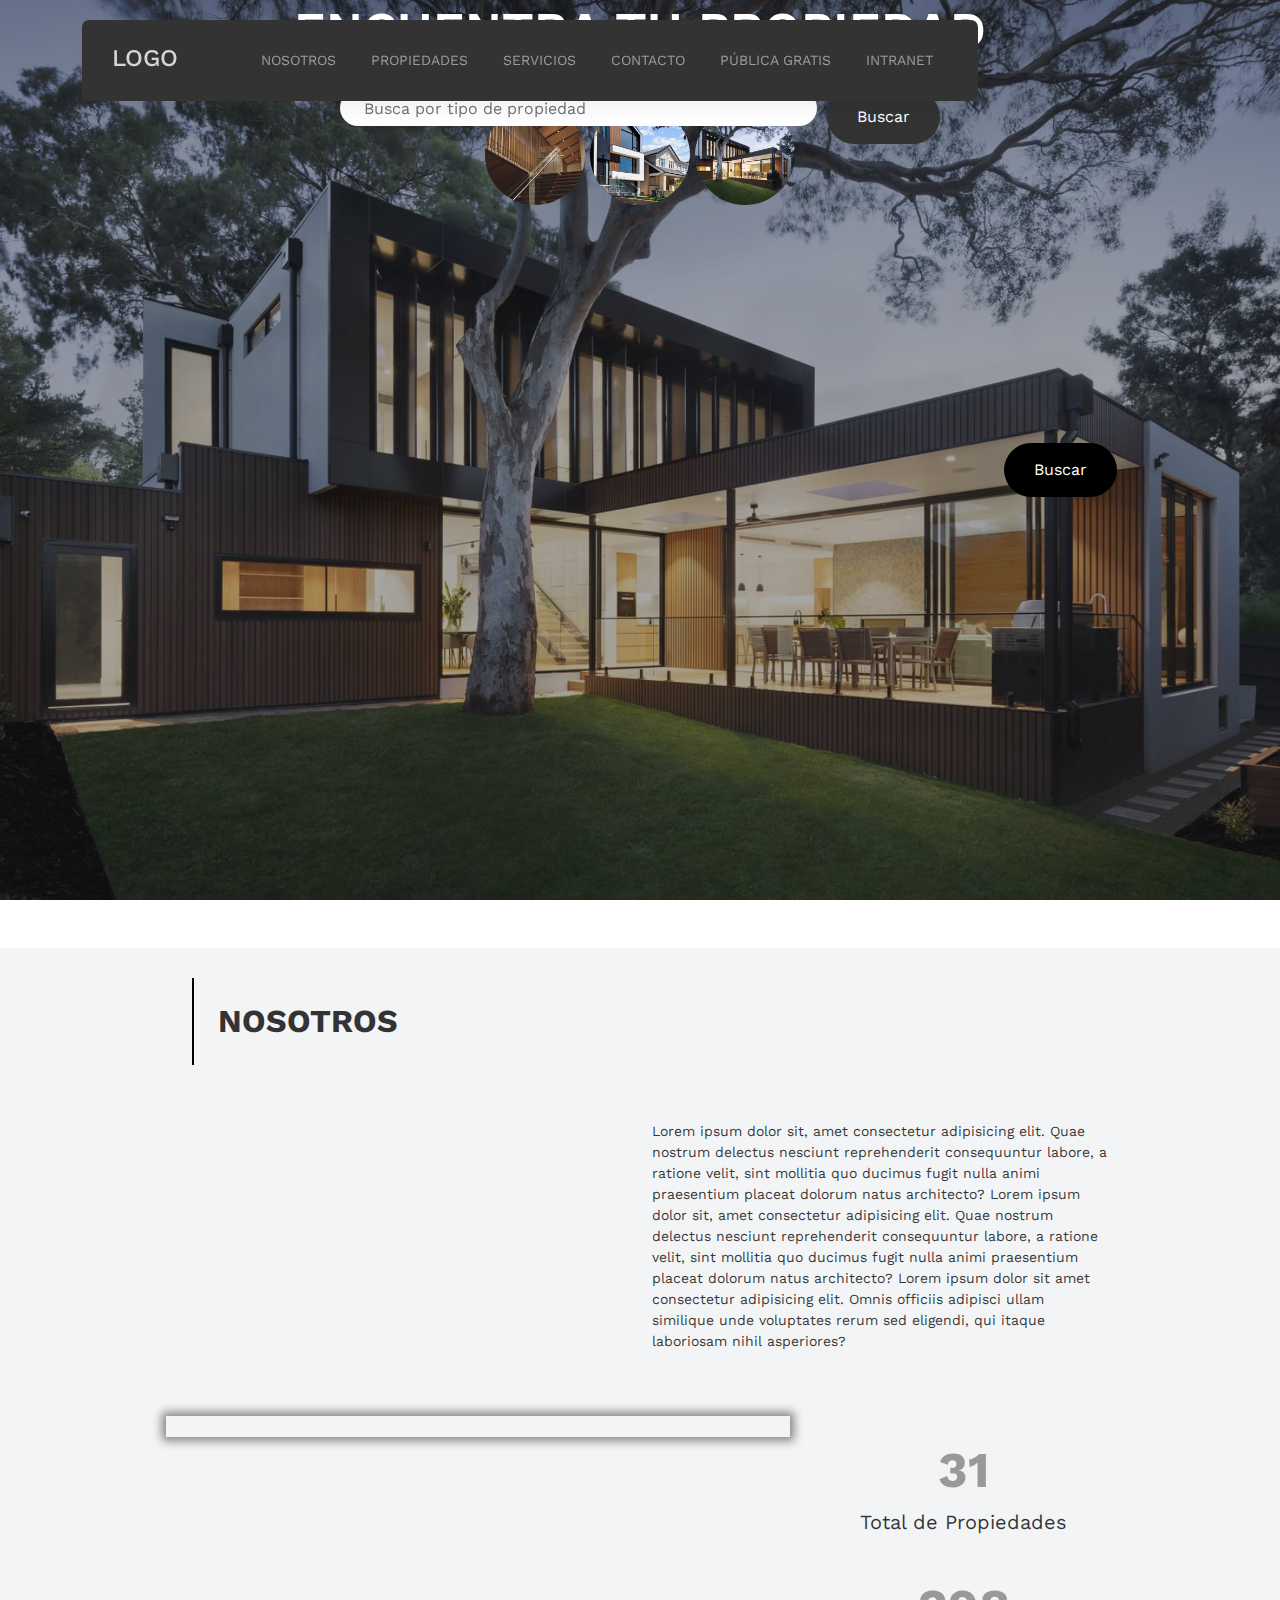
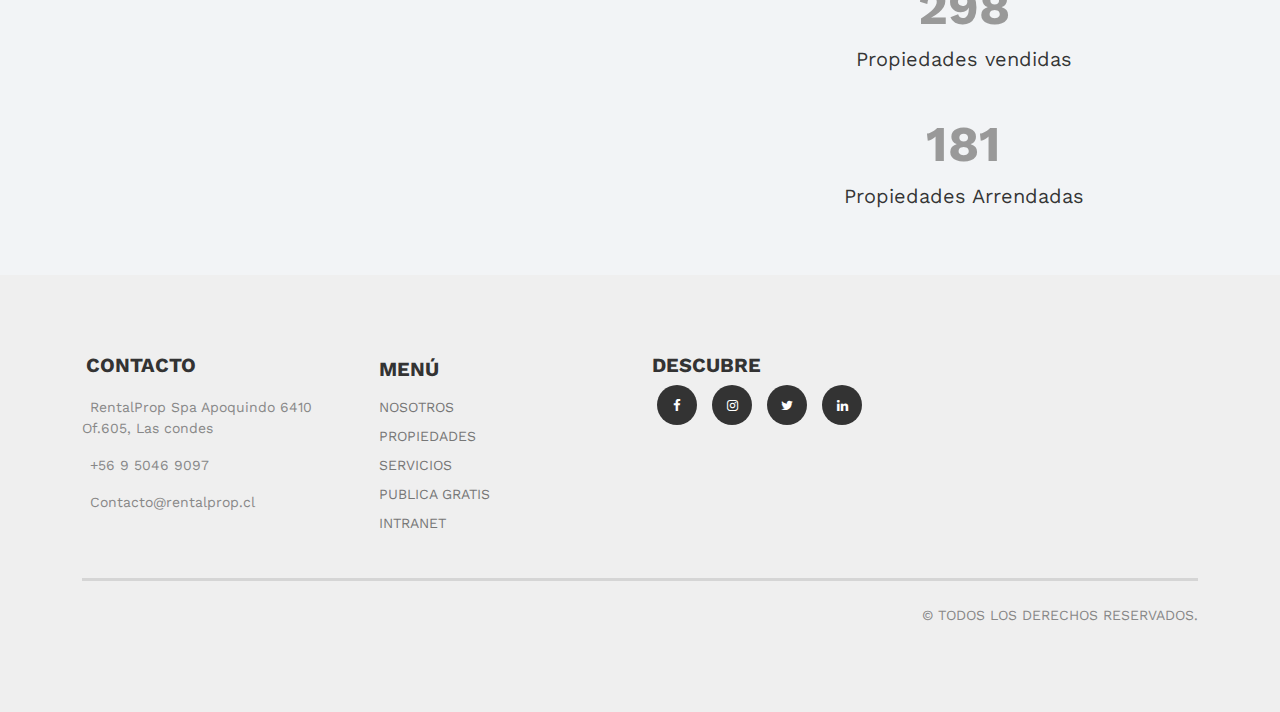
==== index.html @ 3ddd57b5 "Merge pull request #1 from sawiwi/propDetalle" ====
<!doctype html>
<html lang="en">
<head>
	<meta charset="utf-8">
	<meta name="viewport" content="width=device-width, initial-scale=1">

	<meta name="description" content="" />
	<meta name="keywords" content="bootstrap, bootstrap5" />
	
	<link rel="preconnect" href="https://fonts.googleapis.com">
	<link rel="preconnect" href="https://fonts.gstatic.com" crossorigin>
	<link href="https://fonts.googleapis.com/css2?family=Work+Sans:wght@400;500;600;700&display=swap" rel="stylesheet">


	<link rel="stylesheet" href="fonts/icomoon/style.css">
	<link rel="stylesheet" href="fonts/flaticon/font/flaticon.css">

	<link rel="stylesheet" href="css/tiny-slider.css">
	<link rel="stylesheet" href="css/aos.css">
	<link rel="stylesheet" href="css/style.css">


	<link rel="stylesheet" href="https://use.fontawesome.com/releases/v5.8.1/css/all.css" integrity="sha384-50oBUHEmvpQ+1lW4y57PTFmhCaXp0ML5d60M1M7uH2+nqUivzIebhndOJK28anvf" crossorigin="anonymous">
	
	<script src="https://kit.fontawesome.com/e280fd1d3f.js" crossorigin="anonymous"></script>

    <link href="https://cdn.jsdelivr.net/npm/@splidejs/splide@4.1.4/dist/css/splide.min.css" rel="stylesheet">

	<title>avanzada 1</title>
</head>
<body>
 
	<div class="site-mobile-menu site-navbar-target">
		<div class="site-mobile-menu-header">
			<div class="site-mobile-menu-close">
				<span class="icofont-close js-menu-toggle"></span>
			</div>
		</div>
		<div class="site-mobile-menu-body"></div>
	</div>


<!-----------------------------------Navegador---------------------------------------->

	<nav class="site-nav ">
		<div class="container ">
			<div class="menu-bg-wrap">
				<div class="site-navigation">
					<a href="index.html" class="logo m-0 float-start">LOGO</a>

					<ul class="js-clone-nav d-none d-lg-inline-block text-start site-menu float-end">
						<li class=""><a href="#id_nosotros">NOSOTROS</a></li>
						<li class="">
							<a href="properties.html">PROPIEDADES</a>
						</li>
						<li><a href="services.html">SERVICIOS</a></li>
						<li><a href="contact.html">CONTACTO</a></li>
						<li><a href="">PÚBLICA GRATIS</a></li>
						<li><a href="intranet.html">INTRANET</a></li>

					</ul>

					<a href="#" class="burger light me-auto float-end mt-1 site-menu-toggle js-menu-toggle d-inline-block d-lg-none" data-toggle="collapse" data-target="#main-navbar">
						<span></span>
					</a>

				</div>
			</div>
		</div>
	</nav>


	
<!-------------------------------slider con buscardor y 3imagenes------------------>
	<div class="hero">


		<div class="hero-slide">
			<div class="img overlay" style="background-image: url('images/hero_bg_3.jpg')"></div>
			<div class="img overlay" style="background-image: url('images/hero_bg_2.jpg')"></div>
			<div class="img overlay" style="background-image: url('images/hero_bg_1.jpg')"></div>
		</div>


		<div class="container ">
			<div class="row justify-content-center align-items-center">
				<div class="col-lg-9 text-center">
					<h1 class="heading" data-aos="fade-up" style="font-size: 50px;">ENCUENTRA TU PROPIEDAD</h1>
					<form action="#" class="narrow-w form-search d-flex align-items-stretch mb-3" data-aos="fade-up" data-aos-delay="200">
						<input type="text" class="form-control px-4 " style="background-color: white;" placeholder="Busca por tipo de propiedad">
						<button type="submit" class="btn btn-primary" style="background-color: #333;">Buscar</button>
					</form>
				</div>
			</div>
		</div>

			<div class="row">
				<div class="col-12 text-center">
					<div class="text-center " style="margin-top: -55px;">
						<div class="circular--landscape">
							<img src="images/hero_bg_1.jpg" />
						</div>
						<div class="circular--landscape">
							<img src="images/hero_bg_2.jpg" />
						</div>
						<div class="circular--landscape">
							<img src="images/hero_bg_3.jpg" />
						</div>
	
					</div>

				</div>
			</div>
	</div>


<!--                                       Filtro      style=" box-shadow:  0px 10px 13px -7px #000000, 0px -10px 13px -7px #000000;"-->

	<div class="section" style="padding-bottom: 0;">
		<div class="container  p-lg-5 " style="padding-top: 0 !important;padding-bottom: 0 !important;box-shadow:  0px 10px 13px -7px #000000, 0px -10px 13px -7px #000000;">
			<div class="row m-lg-5 " >
				<div class="col-lg-2 text-center p-2" >
					<div class="section p-5 mt-4 " style="border-right: 1px solid black;" id="operationType">
						<div class="form-check mb-4">
							<input class="form-check-input " type="radio" name="flexRadioDefault" id="flexRadioDefault1" id="operationType-venta" value="venta">
							<label class="form-check-label " for="flexRadioDefault1">
							Venta
							</label>
						</div>
						<div class="form-check mb-4">
							<input class="form-check-input" type="radio" name="flexRadioDefault" id="flexRadioDefault2"  id="operationType-arriendo" value="arriendo">
							<label class="form-check-label" for="flexRadioDefault2">
							Arriendo
							</label>
						</div>
						<div class="form-check mb-4">
							<input class="form-check-input" type="radio" name="flexRadioDefault" id="flexRadioDefault3"  id="operationType-arriendo-temp" value="arriendo_temporal">
							<label class="form-check-label" for="flexRadioDefault3">
							Arriendo temporal
							</label>
						</div>
					</div>
	  			</div>
				<div class="col-lg-8 ">

					<div class="row p-5 text-center ">
						<div class="col-lg-6 p-1">
							<select class="form-select bornone" id="typeOfProperty" aria-label="Default select example">
								<option value="" selected>Tipo inmueble</option>
								<option value="casa">Casa</option>
								<option value="bodega">Bodega</option>
								<option value="departamento">Departamento</option>
								<option value="estacionamientos">Estacionamiento</option>
							</select>
						</div>
						<div class="col-lg-6 p-1">
							<select class="form-select bornone" id="region" aria-label="Default select example">
								<option value="0" selected>Region</option>
							</select>
						</div>
						<div class="col-lg-6 p-1">
							<select class="form-select  bornone" id="commune" aria-label="Default select example">
								<option value="" selected>Comuna</option>	
							</select>
						</div>

						<div class="col-lg-6 p-1">
							<select class="form-select bornone" id="bedrooms" aria-label="Default select example">
								<option value="" selected>Habitaciones</option>
								<option value="1">1</option>
								<option value="2">2</option>
								<option value="3">3</option>
								<option value="4">4</option>
							</select>
						</div>
						<div class="col-lg-6 p-1">
							<select class="form-select bornone" id="covered_parking_lots" aria-label="Default select example">
								<option value="" selected>Estacionamientos</option>
								<option value="1">1</option>
								<option value="2">2</option>
								<option value="3">3</option>
								<option value="4">4</option>
							</select>
						</div>
						<div class="col-lg-6 p-1">
							<select class="form-select bornone" id="bathrooms" aria-label="Default select example">
								<option value="" selected>Baños</option>
								<option value="1">1</option>
								<option value="2">2</option>
								<option value="3">3</option>
								<option value="4">4</option>
							</select>
						</div>

						<div class="col-lg-6 p-1"  style="font-size: 1rem; ">
							<div class="row text-start  p-2">
								<div class="col-6 " style="padding-left: 1rem;">
									<div class="row bornone" style="margin-right: 5px;">
										<div class="col-12">
											Precio
										</div>
									</div>

								</div>
								<div class="col-6">
									<div class="form-check form-check-inline">
										<input class="form-check-input" type="radio" name="inlineRadioOptions" id="inlineRadio1" value="option1">
										<label class="form-check-label" for="inlineRadio1">UF</label>
									</div>
									<div class="form-check form-check-inline">
										<input class="form-check-input" type="radio" name="inlineRadioOptions" id="inlineRadio2" value="option2">
										<label class="form-check-label" for="inlineRadio2">CLP</label>
									</div>
								</div>
							</div>
						
						</div>
						<div class="col-lg-6 p-1"  style="font-size: 1rem; ">
							<div class="row text-start">
								<div class="col-lg-6 " style="padding-left: 1.5rem;" >
									<div class="row bornone" style="margin-right: 5px;" >
										<div class="col-6">
											<input type="number" class=" text-start" style="width: 100px;border: none;" min="0" pattern="^[0-9]+" name="desde" id="min_price" placeholder="Desde">
										</div>
									</div>
								
								</div>
								<div class="col-lg-6 " style="padding-left: 1.5rem;" >
									<div class="row bornone" style="margin-right: 5px;" >
										<div class="col-6">
											<input type="number" class="text-center" style="width: 100px;border: none" min="0" pattern="^[0-9]+" name="hasta" id="max_price" placeholder="Hasta">	
										</div>
									</div>
								</div>
							</div>
						</div>
					</div>
	  			</div>
				<div class="col-lg-2 text-center p-lg-5 pt-5 boton-media" >
					<button type="submit" class="btn btn-rounded btn-circle" id="buscar" style="background-color:#000;color:#fff;">
						Buscar
					</button>
					<!-- <p><a href="properties.html" target="_blank" class="btn btn-primary text-white py-3 px-4 "  style="background-color: #333;">Buscar</a></p> -->
				</div>

			</div>



		</div>
	</div>

<!--                                   Propiedades destacadas                             -->

<div class="section section-properties">
	<div class="container">
		<div class="row mb-5 align-items-center">
			<div class="col-lg-12">
				<h2 class="font-weight-bold heading p-4" style="border-left: 2px solid black; margin-left: 15%;font-weight: bold; ">PROPIEDADES DESTACADAS </h2>
			</div>
		</div>
		<div class="row">
			<div class="col-12">
				<section class="splide" aria-label="Splide Basic HTML Example">
					<div class="splide__track">
					  <ul class="splide__list" id="container-prop-destacada">
						<!-- <li class="splide__slide">Slide 01</li> -->
					   
					  </ul>
					</div>
				  </section>
						<!-- <div class="property-item mb-30">
							<div class="border" style="background-image: url('images/img_1.jpg')">
								<div class="shadow-properties m-3">
									<a href="property-single.html" class="img">
										<div class="property-content text-center" >
											<div class="card-body">
												<p class=" "> <i class="fa fa-map-marker fa-lg  p-1"></i> Puerto Montt</p>
												<h3 class="card-title" style="font-weight: bold;">TERRAMAR</h3>
												<hr width="100%" size="5"  ></hr>
												<div class="row">
												  <div class="col-4">
													  <div class="row">
														  <div class="col-12"><h5>Hab</h5></div>
														  <div class="col-12">3</div>
													  </div>
												  </div>
												  <div class="col-4">
													  <div class="row">
														  <div class="col-12"><h5>UF</h5></div>
														  <div class="col-12">3650</div>
													  </div>
												  </div>
												  <div class="col-4">
													  <div class="row">
														  <div class="col-12"><h5>M2</h5></div>
														  <div class="col-12">77</div>
													  </div>
												  </div>
												</div>
											  </div>
										</div>
									</a>
								</div>
							</div>

						</div>  -->
				
					<!-- <div id="property-nav" class="controls" tabindex="0" aria-label="Carousel Navigation">
						<span class="prev" data-controls="prev" aria-controls="property" tabindex="-1" >Antes</span>
						<span class="next" data-controls="next" aria-controls="property" tabindex="-1" >Siguiente</span>
					</div> -->
				</div>
			</div>
		</div>	
	</div>
</div>
<!------------------------------------------------Nosotros-------------------------------->
	<section class="features-1 " id="id_nosotros"><!-- style="padding-left:100px ;padding-right: 100px;" -->

		<div class="row mb-5 ">
			<div class="col-lg-12 text-start">
				<h2 class="font-weight-bold heading p-4" style="border-left: 2px solid black;font-weight: bold; margin-left: 15%;">NOSOTROS</h2>
			</div>

		</div>

		<div class="container p-lg-5" style="padding-bottom: 0!important;padding-top: 0!important;">
			<div class="row " style="text-align: left;padding-left: 5%;padding-right: 5%;">
				<div class="col-6 col-xl-3"  data-aos="fade-up" data-aos-delay="300">
					<div class="row">
						<div class="col-12">
							<h4>Mision</h4>
						</div>
						<div class="col-12">
							<p>
								Lorem ipsum dolor sit amet consectetur adipisicing elit. 
								Omnis officiis adipisci ullam similique unde voluptates 
								rerum sed eligendi, qui itaque laboriosam nihil asperiores? 
								Voluptate maiores error eius assumenda distinctio esse.
							</p>
						</div>
					</div>
				</div>
				<div class="col-6 col-xl-3"  data-aos="fade-up" data-aos-delay="500">
					<div class="row">
						<div class="col-12">
							<h4>Vision</h4>
						</div>
						<div class="col-12">
							<p>
								Lorem ipsum dolor sit amet consectetur adipisicing elit. 
								Omnis officiis adipisci ullam similique unde voluptates 
								rerum sed eligendi, qui itaque laboriosam nihil asperiores? 
								Voluptate maiores error eius assumenda distinctio esse.
							</p>
						</div>
					</div>
				</div>
				<div class="col-12 col-xl-6">
					<p>
						Lorem ipsum dolor sit, amet consectetur adipisicing elit. 
						Quae nostrum delectus nesciunt reprehenderit consequuntur 
						labore, a ratione velit, sint mollitia quo ducimus fugit 
						nulla animi praesentium placeat dolorum natus architecto?
						Lorem ipsum dolor sit, amet consectetur adipisicing elit. 
						Quae nostrum delectus nesciunt reprehenderit consequuntur 
						labore, a ratione velit, sint mollitia quo ducimus fugit 
						nulla animi praesentium placeat dolorum natus architecto?
						Lorem ipsum dolor sit amet consectetur adipisicing elit. 
						Omnis officiis adipisci ullam similique unde voluptates 
						rerum sed eligendi, qui itaque laboriosam nihil asperiores? 

					</p>
				</div>
			</div>
			<div class="row p-5 ">
				<div class="col-12 col-xl-8 " >
					<div class=""style="overflow: hidden;  box-shadow: 0px 0px 10px 4px rgba(131,131,131,0.98);">
						<img src="images/nosotros.jpg" style="  object-fit: cover; width: 100%;" alt="">
					</div>
				</div>

				<div class="col-12 col-xl-4 p-0   " style="font-size: 20px">
					<div class="row text-center " style="height: 100%;">
						<div class="col-12 p-3">
							<div class="row section-counter ">
									<div class="counter-wrap mb-5 mb-lg-0" id="count-total-prop">
										<span class="number"><span class="countup" style="font-weight: bold;font-size: 50px; color: #999999;">31</span></span>
										<span class="caption text-black-50">Total de Propiedades</span>
									</div>
							</div>
						</div>
						<div class="col-12 p-3">
							
							<div class="row section-counter ">
								<div class="counter-wrap mb-5 mb-lg-0" id="count-sale-prop">
									<span class="number"><span class="countup" style="font-weight: bold;font-size: 50px; color: #999999;">298</span></span>
									<span class="caption text-black-50">Propiedades vendidas</span>
								</div>
							</div>
						</div>
						<div class="col-12 p-3">

							<div class="row section-counter ">
								<div class="counter-wrap mb-5 mb-lg-0" id="count-lease-prop">
									<span class="number"><span class="countup" style="font-weight: bold;font-size: 50px; color: #999999;">181</span></span>
									<span class="caption text-black-50">Propiedades Arrendadas</span>
								</div>
							</div>
							
						</div>
					</div>
				</div>
			</div>
		</div>
	</section>
<!---------------------Footer--------------------------->

<div class="site-footer" ><!--style="background-color:#3c3b3b ;"-->
	<div class="container">
		<div class="row ">
			<div class="col-lg-3">
					<div class="widget">
						<h3 class="p-1 pt-2">Contacto</h3>
						<div class="row pt-2">
							<div class="col-12">
								<p class="">
									<i class="fa fa-map-marker fa-lg  p-1"></i>
									RentalProp Spa Apoquindo 
									6410 Of.605, Las condes
								</p>
							</div>
							<div class="col-12">
								<p class="">
									<i class="fa fa-phone fa-lg  p-1"></i>
									+56 9 5046 9097
								</p>
							</div>
							<div class="col-12">
								<p class="">
									<i class="fa fa-envelope fa-lg  p-1"></i>
									Contacto@rentalprop.cl
								</p>
							</div>
						</div>
					</div> <!-- /.widget -->


			</div> <!-- /.col-lg-4 -->
			<div class="col-lg-3">
				<div class="widget">
					<ul class="list-unstyled float-start links p-2">
						<h3 class="p-1">Menú</h3>
						<li style="text-decoration: none;"><a class="p-1" href="about.html">NOSOTROS</a></li>
						<li style="text-decoration: none;"><a class="p-1" href="properties.html">PROPIEDADES</a></li>
						<li style="text-decoration: none;"><a class="p-1" href="services.html">SERVICIOS</a></li>
						<li style="text-decoration: none;"><a class="p-1" href="">PUBLICA GRATIS</a></li>
						<li style="text-decoration: none;"><a class="p-1" href="intranet.html">INTRANET</a></li>

					</ul>
				</div> <!-- /.widget -->
			</div>
			<div class="col-lg-3 pt-2">
				<h3 style="font-size: 20px;
				font-weight: 700;
				text-transform: uppercase;">Descubre</h3>
				<ul class="list-unstyled social  ">
					<li><a href="#"><span class="icon-facebook  text-white"></span></a></li>
					<li><a href="#"><span class="icon-instagram text-white"></span></a></li>
					<li><a href="#"><span class="icon-twitter   text-white"></span></a></li>
					<li><a href="#"><span class="icon-linkedin  text-white"></span></a></li>

				</ul>
			</div>
			<div class="col-lg-3">
				<div class="widget ">

									<!-- LOGO -->
					<h1 class="heading" data-aos="fade-up" style="font-size: 80px; font-weight: bold;">LOGO</h1>

				</div> <!-- /.widget -->
			</div> <!-- /.col-lg-4 -->
		</div> <!-- /.row -->
		<hr width="100%" size="5"  ></hr>

		<div class="row ">
			<div class="col-12 mt-2" style="text-align: right;">

				<p> &copy;<script>;</script> 
				TODOS LOS DERECHOS RESERVADOS.  
				</p>

			</div>

	</div>
  </div> <!-- /.container -->
</div> <!-- /.site-footer -->


    <!-- Preloader -->
    <div id="overlayer"></div>
    <div class="loader">
    	<div class="spinner-border" role="status">
    		<span class="visually-hidden">Loading...</span>
    	</div>
    </div>

    <script src="https://cdn.jsdelivr.net/npm/@splidejs/splide@4.1.4/dist/js/splide.min.js"></script>
    <script src="js/bootstrap.bundle.min.js"></script>
    <script src="js/tiny-slider.js"></script>
    <script src="js/aos.js"></script>
    <script src="js/navbar.js"></script>
    <script src="js/counter.js"></script>
    <script src="js/custom.js"></script>

	<script src="https://cdn.jsdelivr.net/npm/axios/dist/axios.min.js"></script>
	<script type="module" src="js/prop_destacada.js"></script>
	<script type="module" src="js/count-cant-prop.js"></script>
	<script type="module" src="js/utils/filterOnSubmitIndex.js"></script>
	<script type="module" src="js/utils/filterOnSubmit.js"></script>
	<script type="module" src="js/utils/getSelects.js"></script>




  </body>
  </html>
---- fonts/icomoon/style.css ----
@font-face {
  font-family: 'icomoon';
  src:  url('fonts/icomoon.eot?10si43');
  src:  url('fonts/icomoon.eot?10si43#iefix') format('embedded-opentype'),
    url('fonts/icomoon.ttf?10si43') format('truetype'),
    url('fonts/icomoon.woff?10si43') format('woff'),
    url('fonts/icomoon.svg?10si43#icomoon') format('svg');
  font-weight: normal;
  font-style: normal;
}

[class^="icon-"], [class*=" icon-"] {
  /* use !important to prevent issues with browser extensions that change fonts */
  font-family: 'icomoon' !important;
  speak: none;
  font-style: normal;
  font-weight: normal;
  font-variant: normal;
  text-transform: none;
  line-height: 1;

  /* Better Font Rendering =========== */
  -webkit-font-smoothing: antialiased;
  -moz-osx-font-smoothing: grayscale;
}

.icon-asterisk:before {
  content: "\f069";
}
.icon-plus:before {
  content: "\f067";
}
.icon-question:before {
  content: "\f128";
}
.icon-minus:before {
  content: "\f068";
}
.icon-glass:before {
  content: "\f000";
}
.icon-music:before {
  content: "\f001";
}
.icon-search:before {
  content: "\f002";
}
.icon-envelope-o:before {
  content: "\f003";
}
.icon-heart:before {
  content: "\f004";
}
.icon-star:before {
  content: "\f005";
}
.icon-star-o:before {
  content: "\f006";
}
.icon-user:before {
  content: "\f007";
}
.icon-film:before {
  content: "\f008";
}
.icon-th-large:before {
  content: "\f009";
}
.icon-th:before {
  content: "\f00a";
}
.icon-th-list:before {
  content: "\f00b";
}
.icon-check:before {
  content: "\f00c";
}
.icon-close:before {
  content: "\f00d";
}
.icon-remove:before {
  content: "\f00d";
}
.icon-times:before {
  content: "\f00d";
}
.icon-search-plus:before {
  content: "\f00e";
}
.icon-search-minus:before {
  content: "\f010";
}
.icon-power-off:before {
  content: "\f011";
}
.icon-signal:before {
  content: "\f012";
}
.icon-cog:before {
  content: "\f013";
}
.icon-gear:before {
  content: "\f013";
}
.icon-trash-o:before {
  content: "\f014";
}
.icon-home:before {
  content: "\f015";
}
.icon-file-o:before {
  content: "\f016";
}
.icon-clock-o:before {
  content: "\f017";
}
.icon-road:before {
  content: "\f018";
}
.icon-download:before {
  content: "\f019";
}
.icon-arrow-circle-o-down:before {
  content: "\f01a";
}
.icon-arrow-circle-o-up:before {
  content: "\f01b";
}
.icon-inbox:before {
  content: "\f01c";
}
.icon-play-circle-o:before {
  content: "\f01d";
}
.icon-repeat:before {
  content: "\f01e";
}
.icon-rotate-right:before {
  content: "\f01e";
}
.icon-refresh:before {
  content: "\f021";
}
.icon-list-alt:before {
  content: "\f022";
}
.icon-lock:before {
  content: "\f023";
}
.icon-flag:before {
  content: "\f024";
}
.icon-headphones:before {
  content: "\f025";
}
.icon-volume-off:before {
  content: "\f026";
}
.icon-volume-down:before {
  content: "\f027";
}
.icon-volume-up:before {
  content: "\f028";
}
.icon-qrcode:before {
  content: "\f029";
}
.icon-barcode:before {
  content: "\f02a";
}
.icon-tag:before {
  content: "\f02b";
}
.icon-tags:before {
  content: "\f02c";
}
.icon-book:before {
  content: "\f02d";
}
.icon-bookmark:before {
  content: "\f02e";
}
.icon-print:before {
  content: "\f02f";
}
.icon-camera:before {
  content: "\f030";
}
.icon-font:before {
  content: "\f031";
}
.icon-bold:before {
  content: "\f032";
}
.icon-italic:before {
  content: "\f033";
}
.icon-text-height:before {
  content: "\f034";
}
.icon-text-width:before {
  content: "\f035";
}
.icon-align-left:before {
  content: "\f036";
}
.icon-align-center:before {
  content: "\f037";
}
.icon-align-right:before {
  content: "\f038";
}
.icon-align-justify:before {
  content: "\f039";
}
.icon-list:before {
  content: "\f03a";
}
.icon-dedent:before {
  content: "\f03b";
}
.icon-outdent:before {
  content: "\f03b";
}
.icon-indent:before {
  content: "\f03c";
}
.icon-video-camera:before {
  content: "\f03d";
}
.icon-image:before {
  content: "\f03e";
}
.icon-photo:before {
  content: "\f03e";
}
.icon-picture-o:before {
  content: "\f03e";
}
.icon-pencil:before {
  content: "\f040";
}
.icon-map-marker:before {
  content: "\f041";
}
.icon-adjust:before {
  content: "\f042";
}
.icon-tint:before {
  content: "\f043";
}
.icon-edit:before {
  content: "\f044";
}
.icon-pencil-square-o:before {
  content: "\f044";
}
.icon-share-square-o:before {
  content: "\f045";
}
.icon-check-square-o:before {
  content: "\f046";
}
.icon-arrows:before {
  content: "\f047";
}
.icon-step-backward:before {
  content: "\f048";
}
.icon-fast-backward:before {
  content: "\f049";
}
.icon-backward:before {
  content: "\f04a";
}
.icon-play:before {
  content: "\f04b";
}
.icon-pause:before {
  content: "\f04c";
}
.icon-stop:before {
  content: "\f04d";
}
.icon-forward:before {
  content: "\f04e";
}
.icon-fast-forward:before {
  content: "\f050";
}
.icon-step-forward:before {
  content: "\f051";
}
.icon-eject:before {
  content: "\f052";
}
.icon-chevron-left:before {
  content: "\f053";
}
.icon-chevron-right:before {
  content: "\f054";
}
.icon-plus-circle:before {
  content: "\f055";
}
.icon-minus-circle:before {
  content: "\f056";
}
.icon-times-circle:before {
  content: "\f057";
}
.icon-check-circle:before {
  content: "\f058";
}
.icon-question-circle:before {
  content: "\f059";
}
.icon-info-circle:before {
  content: "\f05a";
}
.icon-crosshairs:before {
  content: "\f05b";
}
.icon-times-circle-o:before {
  content: "\f05c";
}
.icon-check-circle-o:before {
  content: "\f05d";
}
.icon-ban:before {
  content: "\f05e";
}
.icon-arrow-left:before {
  content: "\f060";
}
.icon-arrow-right:before {
  content: "\f061";
}
.icon-arrow-up:before {
  content: "\f062";
}
.icon-arrow-down:before {
  content: "\f063";
}
.icon-mail-forward:before {
  content: "\f064";
}
.icon-share:before {
  content: "\f064";
}
.icon-expand:before {
  content: "\f065";
}
.icon-compress:before {
  content: "\f066";
}
.icon-exclamation-circle:before {
  content: "\f06a";
}
.icon-gift:before {
  content: "\f06b";
}
.icon-leaf:before {
  content: "\f06c";
}
.icon-fire:before {
  content: "\f06d";
}
.icon-eye:before {
  content: "\f06e";
}
.icon-eye-slash:before {
  content: "\f070";
}
.icon-exclamation-triangle:before {
  content: "\f071";
}
.icon-warning:before {
  content: "\f071";
}
.icon-plane:before {
  content: "\f072";
}
.icon-calendar:before {
  content: "\f073";
}
.icon-random:before {
  content: "\f074";
}
.icon-comment:before {
  content: "\f075";
}
.icon-magnet:before {
  content: "\f076";
}
.icon-chevron-up:before {
  content: "\f077";
}
.icon-chevron-down:before {
  content: "\f078";
}
.icon-retweet:before {
  content: "\f079";
}
.icon-shopping-cart:before {
  content: "\f07a";
}
.icon-folder:before {
  content: "\f07b";
}
.icon-folder-open:before {
  content: "\f07c";
}
.icon-arrows-v:before {
  content: "\f07d";
}
.icon-arrows-h:before {
  content: "\f07e";
}
.icon-bar-chart:before {
  content: "\f080";
}
.icon-bar-chart-o:before {
  content: "\f080";
}
.icon-twitter-square:before {
  content: "\f081";
}
.icon-facebook-square:before {
  content: "\f082";
}
.icon-camera-retro:before {
  content: "\f083";
}
.icon-key:before {
  content: "\f084";
}
.icon-cogs:before {
  content: "\f085";
}
.icon-gears:before {
  content: "\f085";
}
.icon-comments:before {
  content: "\f086";
}
.icon-thumbs-o-up:before {
  content: "\f087";
}
.icon-thumbs-o-down:before {
  content: "\f088";
}
.icon-star-half:before {
  content: "\f089";
}
.icon-heart-o:before {
  content: "\f08a";
}
.icon-sign-out:before {
  content: "\f08b";
}
.icon-linkedin-square:before {
  content: "\f08c";
}
.icon-thumb-tack:before {
  content: "\f08d";
}
.icon-external-link:before {
  content: "\f08e";
}
.icon-sign-in:before {
  content: "\f090";
}
.icon-trophy:before {
  content: "\f091";
}
.icon-github-square:before {
  content: "\f092";
}
.icon-upload:before {
  content: "\f093";
}
.icon-lemon-o:before {
  content: "\f094";
}
.icon-phone:before {
  content: "\f095";
}
.icon-square-o:before {
  content: "\f096";
}
.icon-bookmark-o:before {
  content: "\f097";
}
.icon-phone-square:before {
  content: "\f098";
}
.icon-twitter:before {
  content: "\f099";
}
.icon-facebook:before {
  content: "\f09a";
}
.icon-facebook-f:before {
  content: "\f09a";
}
.icon-github:before {
  content: "\f09b";
}
.icon-unlock:before {
  content: "\f09c";
}
.icon-credit-card:before {
  content: "\f09d";
}
.icon-feed:before {
  content: "\f09e";
}
.icon-rss:before {
  content: "\f09e";
}
.icon-hdd-o:before {
  content: "\f0a0";
}
.icon-bullhorn:before {
  content: "\f0a1";
}
.icon-bell-o:before {
  content: "\f0a2";
}
.icon-certificate:before {
  content: "\f0a3";
}
.icon-hand-o-right:before {
  content: "\f0a4";
}
.icon-hand-o-left:before {
  content: "\f0a5";
}
.icon-hand-o-up:before {
  content: "\f0a6";
}
.icon-hand-o-down:before {
  content: "\f0a7";
}
.icon-arrow-circle-left:before {
  content: "\f0a8";
}
.icon-arrow-circle-right:before {
  content: "\f0a9";
}
.icon-arrow-circle-up:before {
  content: "\f0aa";
}
.icon-arrow-circle-down:before {
  content: "\f0ab";
}
.icon-globe:before {
  content: "\f0ac";
}
.icon-wrench:before {
  content: "\f0ad";
}
.icon-tasks:before {
  content: "\f0ae";
}
.icon-filter:before {
  content: "\f0b0";
}
.icon-briefcase:before {
  content: "\f0b1";
}
.icon-arrows-alt:before {
  content: "\f0b2";
}
.icon-group:before {
  content: "\f0c0";
}
.icon-users:before {
  content: "\f0c0";
}
.icon-chain:before {
  content: "\f0c1";
}
.icon-link:before {
  content: "\f0c1";
}
.icon-cloud:before {
  content: "\f0c2";
}
.icon-flask:before {
  content: "\f0c3";
}
.icon-cut:before {
  content: "\f0c4";
}
.icon-scissors:before {
  content: "\f0c4";
}
.icon-copy:before {
  content: "\f0c5";
}
.icon-files-o:before {
  content: "\f0c5";
}
.icon-paperclip:before {
  content: "\f0c6";
}
.icon-floppy-o:before {
  content: "\f0c7";
}
.icon-save:before {
  content: "\f0c7";
}
.icon-square:before {
  content: "\f0c8";
}
.icon-bars:before {
  content: "\f0c9";
}
.icon-navicon:before {
  content: "\f0c9";
}
.icon-reorder:before {
  content: "\f0c9";
}
.icon-list-ul:before {
  content: "\f0ca";
}
.icon-list-ol:before {
  content: "\f0cb";
}
.icon-strikethrough:before {
  content: "\f0cc";
}
.icon-underline:before {
  content: "\f0cd";
}
.icon-table:before {
  content: "\f0ce";
}
.icon-magic:before {
  content: "\f0d0";
}
.icon-truck:before {
  content: "\f0d1";
}
.icon-pinterest:before {
  content: "\f0d2";
}
.icon-pinterest-square:before {
  content: "\f0d3";
}
.icon-google-plus-square:before {
  content: "\f0d4";
}
.icon-google-plus:before {
  content: "\f0d5";
}
.icon-money:before {
  content: "\f0d6";
}
.icon-caret-down:before {
  content: "\f0d7";
}
.icon-caret-up:before {
  content: "\f0d8";
}
.icon-caret-left:before {
  content: "\f0d9";
}
.icon-caret-right:before {
  content: "\f0da";
}
.icon-columns:before {
  content: "\f0db";
}
.icon-sort:before {
  content: "\f0dc";
}
.icon-unsorted:before {
  content: "\f0dc";
}
.icon-sort-desc:before {
  content: "\f0dd";
}
.icon-sort-down:before {
  content: "\f0dd";
}
.icon-sort-asc:before {
  content: "\f0de";
}
.icon-sort-up:before {
  content: "\f0de";
}
.icon-envelope:before {
  content: "\f0e0";
}
.icon-linkedin:before {
  content: "\f0e1";
}
.icon-rotate-left:before {
  content: "\f0e2";
}
.icon-undo:before {
  content: "\f0e2";
}
.icon-gavel:before {
  content: "\f0e3";
}
.icon-legal:before {
  content: "\f0e3";
}
.icon-dashboard:before {
  content: "\f0e4";
}
.icon-tachometer:before {
  content: "\f0e4";
}
.icon-comment-o:before {
  content: "\f0e5";
}
.icon-comments-o:before {
  content: "\f0e6";
}
.icon-bolt:before {
  content: "\f0e7";
}
.icon-flash:before {
  content: "\f0e7";
}
.icon-sitemap:before {
  content: "\f0e8";
}
.icon-umbrella:before {
  content: "\f0e9";
}
.icon-clipboard:before {
  content: "\f0ea";
}
.icon-paste:before {
  content: "\f0ea";
}
.icon-lightbulb-o:before {
  content: "\f0eb";
}
.icon-exchange:before {
  content: "\f0ec";
}
.icon-cloud-download:before {
  content: "\f0ed";
}
.icon-cloud-upload:before {
  content: "\f0ee";
}
.icon-user-md:before {
  content: "\f0f0";
}
.icon-stethoscope:before {
  content: "\f0f1";
}
.icon-suitcase:before {
  content: "\f0f2";
}
.icon-bell:before {
  content: "\f0f3";
}
.icon-coffee:before {
  content: "\f0f4";
}
.icon-cutlery:before {
  content: "\f0f5";
}
.icon-file-text-o:before {
  content: "\f0f6";
}
.icon-building-o:before {
  content: "\f0f7";
}
.icon-hospital-o:before {
  content: "\f0f8";
}
.icon-ambulance:before {
  content: "\f0f9";
}
.icon-medkit:before {
  content: "\f0fa";
}
.icon-fighter-jet:before {
  content: "\f0fb";
}
.icon-beer:before {
  content: "\f0fc";
}
.icon-h-square:before {
  content: "\f0fd";
}
.icon-plus-square:before {
  content: "\f0fe";
}
.icon-angle-double-left:before {
  content: "\f100";
}
.icon-angle-double-right:before {
  content: "\f101";
}
.icon-angle-double-up:before {
  content: "\f102";
}
.icon-angle-double-down:before {
  content: "\f103";
}
.icon-angle-left:before {
  content: "\f104";
}
.icon-angle-right:before {
  content: "\f105";
}
.icon-angle-up:before {
  content: "\f106";
}
.icon-angle-down:before {
  content: "\f107";
}
.icon-desktop:before {
  content: "\f108";
}
.icon-laptop:before {
  content: "\f109";
}
.icon-tablet:before {
  content: "\f10a";
}
.icon-mobile:before {
  content: "\f10b";
}
.icon-mobile-phone:before {
  content: "\f10b";
}
.icon-circle-o:before {
  content: "\f10c";
}
.icon-quote-left:before {
  content: "\f10d";
}
.icon-quote-right:before {
  content: "\f10e";
}
.icon-spinner:before {
  content: "\f110";
}
.icon-circle:before {
  content: "\f111";
}
.icon-mail-reply:before {
  content: "\f112";
}
.icon-reply:before {
  content: "\f112";
}
.icon-github-alt:before {
  content: "\f113";
}
.icon-folder-o:before {
  content: "\f114";
}
.icon-folder-open-o:before {
  content: "\f115";
}
.icon-smile-o:before {
  content: "\f118";
}
.icon-frown-o:before {
  content: "\f119";
}
.icon-meh-o:before {
  content: "\f11a";
}
.icon-gamepad:before {
  content: "\f11b";
}
.icon-keyboard-o:before {
  content: "\f11c";
}
.icon-flag-o:before {
  content: "\f11d";
}
.icon-flag-checkered:before {
  content: "\f11e";
}
.icon-terminal:before {
  content: "\f120";
}
.icon-code:before {
  content: "\f121";
}
.icon-mail-reply-all:before {
  content: "\f122";
}
.icon-reply-all:before {
  content: "\f122";
}
.icon-star-half-empty:before {
  content: "\f123";
}
.icon-star-half-full:before {
  content: "\f123";
}
.icon-star-half-o:before {
  content: "\f123";
}
.icon-location-arrow:before {
  content: "\f124";
}
.icon-crop:before {
  content: "\f125";
}
.icon-code-fork:before {
  content: "\f126";
}
.icon-chain-broken:before {
  content: "\f127";
}
.icon-unlink:before {
  content: "\f127";
}
.icon-info:before {
  content: "\f129";
}
.icon-exclamation:before {
  content: "\f12a";
}
.icon-superscript:before {
  content: "\f12b";
}
.icon-subscript:before {
  content: "\f12c";
}
.icon-eraser:before {
  content: "\f12d";
}
.icon-puzzle-piece:before {
  content: "\f12e";
}
.icon-microphone:before {
  content: "\f130";
}
.icon-microphone-slash:before {
  content: "\f131";
}
.icon-shield:before {
  content: "\f132";
}
.icon-calendar-o:before {
  content: "\f133";
}
.icon-fire-extinguisher:before {
  content: "\f134";
}
.icon-rocket:before {
  content: "\f135";
}
.icon-maxcdn:before {
  content: "\f136";
}
.icon-chevron-circle-left:before {
  content: "\f137";
}
.icon-chevron-circle-right:before {
  content: "\f138";
}
.icon-chevron-circle-up:before {
  content: "\f139";
}
.icon-chevron-circle-down:before {
  content: "\f13a";
}
.icon-html5:before {
  content: "\f13b";
}
.icon-css3:before {
  content: "\f13c";
}
.icon-anchor:before {
  content: "\f13d";
}
.icon-unlock-alt:before {
  content: "\f13e";
}
.icon-bullseye:before {
  content: "\f140";
}
.icon-ellipsis-h:before {
  content: "\f141";
}
.icon-ellipsis-v:before {
  content: "\f142";
}
.icon-rss-square:before {
  content: "\f143";
}
.icon-play-circle:before {
  content: "\f144";
}
.icon-ticket:before {
  content: "\f145";
}
.icon-minus-square:before {
  content: "\f146";
}
.icon-minus-square-o:before {
  content: "\f147";
}
.icon-level-up:before {
  content: "\f148";
}
.icon-level-down:before {
  content: "\f149";
}
.icon-check-square:before {
  content: "\f14a";
}
.icon-pencil-square:before {
  content: "\f14b";
}
.icon-external-link-square:before {
  content: "\f14c";
}
.icon-share-square:before {
  content: "\f14d";
}
.icon-compass:before {
  content: "\f14e";
}
.icon-caret-square-o-down:before {
  content: "\f150";
}
.icon-toggle-down:before {
  content: "\f150";
}
.icon-caret-square-o-up:before {
  content: "\f151";
}
.icon-toggle-up:before {
  content: "\f151";
}
.icon-caret-square-o-right:before {
  content: "\f152";
}
.icon-toggle-right:before {
  content: "\f152";
}
.icon-eur:before {
  content: "\f153";
}
.icon-euro:before {
  content: "\f153";
}
.icon-gbp:before {
  content: "\f154";
}
.icon-dollar:before {
  content: "\f155";
}
.icon-usd:before {
  content: "\f155";
}
.icon-inr:before {
  content: "\f156";
}
.icon-rupee:before {
  content: "\f156";
}
.icon-cny:before {
  content: "\f157";
}
.icon-jpy:before {
  content: "\f157";
}
.icon-rmb:before {
  content: "\f157";
}
.icon-yen:before {
  content: "\f157";
}
.icon-rouble:before {
  content: "\f158";
}
.icon-rub:before {
  content: "\f158";
}
.icon-ruble:before {
  content: "\f158";
}
.icon-krw:before {
  content: "\f159";
}
.icon-won:before {
  content: "\f159";
}
.icon-bitcoin:before {
  content: "\f15a";
}
.icon-btc:before {
  content: "\f15a";
}
.icon-file:before {
  content: "\f15b";
}
.icon-file-text:before {
  content: "\f15c";
}
.icon-sort-alpha-asc:before {
  content: "\f15d";
}
.icon-sort-alpha-desc:before {
  content: "\f15e";
}
.icon-sort-amount-asc:before {
  content: "\f160";
}
.icon-sort-amount-desc:before {
  content: "\f161";
}
.icon-sort-numeric-asc:before {
  content: "\f162";
}
.icon-sort-numeric-desc:before {
  content: "\f163";
}
.icon-thumbs-up:before {
  content: "\f164";
}
.icon-thumbs-down:before {
  content: "\f165";
}
.icon-youtube-square:before {
  content: "\f166";
}
.icon-youtube:before {
  content: "\f167";
}
.icon-xing:before {
  content: "\f168";
}
.icon-xing-square:before {
  content: "\f169";
}
.icon-youtube-play:before {
  content: "\f16a";
}
.icon-dropbox:before {
  content: "\f16b";
}
.icon-stack-overflow:before {
  content: "\f16c";
}
.icon-instagram:before {
  content: "\f16d";
}
.icon-flickr:before {
  content: "\f16e";
}
.icon-adn:before {
  content: "\f170";
}
.icon-bitbucket:before {
  content: "\f171";
}
.icon-bitbucket-square:before {
  content: "\f172";
}
.icon-tumblr:before {
  content: "\f173";
}
.icon-tumblr-square:before {
  content: "\f174";
}
.icon-long-arrow-down:before {
  content: "\f175";
}
.icon-long-arrow-up:before {
  content: "\f176";
}
.icon-long-arrow-left:before {
  content: "\f177";
}
.icon-long-arrow-right:before {
  content: "\f178";
}
.icon-apple:before {
  content: "\f179";
}
.icon-windows:before {
  content: "\f17a";
}
.icon-android:before {
  content: "\f17b";
}
.icon-linux:before {
  content: "\f17c";
}
.icon-dribbble:before {
  content: "\f17d";
}
.icon-skype:before {
  content: "\f17e";
}
.icon-foursquare:before {
  content: "\f180";
}
.icon-trello:before {
  content: "\f181";
}
.icon-female:before {
  content: "\f182";
}
.icon-male:before {
  content: "\f183";
}
.icon-gittip:before {
  content: "\f184";
}
.icon-gratipay:before {
  content: "\f184";
}
.icon-sun-o:before {
  content: "\f185";
}
.icon-moon-o:before {
  content: "\f186";
}
.icon-archive:before {
  content: "\f187";
}
.icon-bug:before {
  content: "\f188";
}
.icon-vk:before {
  content: "\f189";
}
.icon-weibo:before {
  content: "\f18a";
}
.icon-renren:before {
  content: "\f18b";
}
.icon-pagelines:before {
  content: "\f18c";
}
.icon-stack-exchange:before {
  content: "\f18d";
}
.icon-arrow-circle-o-right:before {
  content: "\f18e";
}
.icon-arrow-circle-o-left:before {
  content: "\f190";
}
.icon-caret-square-o-left:before {
  content: "\f191";
}
.icon-toggle-left:before {
  content: "\f191";
}
.icon-dot-circle-o:before {
  content: "\f192";
}
.icon-wheelchair:before {
  content: "\f193";
}
.icon-vimeo-square:before {
  content: "\f194";
}
.icon-try:before {
  content: "\f195";
}
.icon-turkish-lira:before {
  content: "\f195";
}
.icon-plus-square-o:before {
  content: "\f196";
}
.icon-space-shuttle:before {
  content: "\f197";
}
.icon-slack:before {
  content: "\f198";
}
.icon-envelope-square:before {
  content: "\f199";
}
.icon-wordpress:before {
  content: "\f19a";
}
.icon-openid:before {
  content: "\f19b";
}
.icon-bank:before {
  content: "\f19c";
}
.icon-institution:before {
  content: "\f19c";
}
.icon-university:before {
  content: "\f19c";
}
.icon-graduation-cap:before {
  content: "\f19d";
}
.icon-mortar-board:before {
  content: "\f19d";
}
.icon-yahoo:before {
  content: "\f19e";
}
.icon-google:before {
  content: "\f1a0";
}
.icon-reddit:before {
  content: "\f1a1";
}
.icon-reddit-square:before {
  content: "\f1a2";
}
.icon-stumbleupon-circle:before {
  content: "\f1a3";
}
.icon-stumbleupon:before {
  content: "\f1a4";
}
.icon-delicious:before {
  content: "\f1a5";
}
.icon-digg:before {
  content: "\f1a6";
}
.icon-pied-piper-pp:before {
  content: "\f1a7";
}
.icon-pied-piper-alt:before {
  content: "\f1a8";
}
.icon-drupal:before {
  content: "\f1a9";
}
.icon-joomla:before {
  content: "\f1aa";
}
.icon-language:before {
  content: "\f1ab";
}
.icon-fax:before {
  content: "\f1ac";
}
.icon-building:before {
  content: "\f1ad";
}
.icon-child:before {
  content: "\f1ae";
}
.icon-paw:before {
  content: "\f1b0";
}
.icon-spoon:before {
  content: "\f1b1";
}
.icon-cube:before {
  content: "\f1b2";
}
.icon-cubes:before {
  content: "\f1b3";
}
.icon-behance:before {
  content: "\f1b4";
}
.icon-behance-square:before {
  content: "\f1b5";
}
.icon-steam:before {
  content: "\f1b6";
}
.icon-steam-square:before {
  content: "\f1b7";
}
.icon-recycle:before {
  content: "\f1b8";
}
.icon-automobile:before {
  content: "\f1b9";
}
.icon-car:before {
  content: "\f1b9";
}
.icon-cab:before {
  content: "\f1ba";
}
.icon-taxi:before {
  content: "\f1ba";
}
.icon-tree:before {
  content: "\f1bb";
}
.icon-spotify:before {
  content: "\f1bc";
}
.icon-deviantart:before {
  content: "\f1bd";
}
.icon-soundcloud:before {
  content: "\f1be";
}
.icon-database:before {
  content: "\f1c0";
}
.icon-file-pdf-o:before {
  content: "\f1c1";
}
.icon-file-word-o:before {
  content: "\f1c2";
}
.icon-file-excel-o:before {
  content: "\f1c3";
}
.icon-file-powerpoint-o:before {
  content: "\f1c4";
}
.icon-file-image-o:before {
  content: "\f1c5";
}
.icon-file-photo-o:before {
  content: "\f1c5";
}
.icon-file-picture-o:before {
  content: "\f1c5";
}
.icon-file-archive-o:before {
  content: "\f1c6";
}
.icon-file-zip-o:before {
  content: "\f1c6";
}
.icon-file-audio-o:before {
  content: "\f1c7";
}
.icon-file-sound-o:before {
  content: "\f1c7";
}
.icon-file-movie-o:before {
  content: "\f1c8";
}
.icon-file-video-o:before {
  content: "\f1c8";
}
.icon-file-code-o:before {
  content: "\f1c9";
}
.icon-vine:before {
  content: "\f1ca";
}
.icon-codepen:before {
  content: "\f1cb";
}
.icon-jsfiddle:before {
  content: "\f1cc";
}
.icon-life-bouy:before {
  content: "\f1cd";
}
.icon-life-buoy:before {
  content: "\f1cd";
}
.icon-life-ring:before {
  content: "\f1cd";
}
.icon-life-saver:before {
  content: "\f1cd";
}
.icon-support:before {
  content: "\f1cd";
}
.icon-circle-o-notch:before {
  content: "\f1ce";
}
.icon-ra:before {
  content: "\f1d0";
}
.icon-rebel:before {
  content: "\f1d0";
}
.icon-resistance:before {
  content: "\f1d0";
}
.icon-empire:before {
  content: "\f1d1";
}
.icon-ge:before {
  content: "\f1d1";
}
.icon-git-square:before {
  content: "\f1d2";
}
.icon-git:before {
  content: "\f1d3";
}
.icon-hacker-news:before {
  content: "\f1d4";
}
.icon-y-combinator-square:before {
  content: "\f1d4";
}
.icon-yc-square:before {
  content: "\f1d4";
}
.icon-tencent-weibo:before {
  content: "\f1d5";
}
.icon-qq:before {
  content: "\f1d6";
}
.icon-wechat:before {
  content: "\f1d7";
}
.icon-weixin:before {
  content: "\f1d7";
}
.icon-paper-plane:before {
  content: "\f1d8";
}
.icon-send:before {
  content: "\f1d8";
}
.icon-paper-plane-o:before {
  content: "\f1d9";
}
.icon-send-o:before {
  content: "\f1d9";
}
.icon-history:before {
  content: "\f1da";
}
.icon-circle-thin:before {
  content: "\f1db";
}
.icon-header:before {
  content: "\f1dc";
}
.icon-paragraph:before {
  content: "\f1dd";
}
.icon-sliders:before {
  content: "\f1de";
}
.icon-share-alt:before {
  content: "\f1e0";
}
.icon-share-alt-square:before {
  content: "\f1e1";
}
.icon-bomb:before {
  content: "\f1e2";
}
.icon-futbol-o:before {
  content: "\f1e3";
}
.icon-soccer-ball-o:before {
  content: "\f1e3";
}
.icon-tty:before {
  content: "\f1e4";
}
.icon-binoculars:before {
  content: "\f1e5";
}
.icon-plug:before {
  content: "\f1e6";
}
.icon-slideshare:before {
  content: "\f1e7";
}
.icon-twitch:before {
  content: "\f1e8";
}
.icon-yelp:before {
  content: "\f1e9";
}
.icon-newspaper-o:before {
  content: "\f1ea";
}
.icon-wifi:before {
  content: "\f1eb";
}
.icon-calculator:before {
  content: "\f1ec";
}
.icon-paypal:before {
  content: "\f1ed";
}
.icon-google-wallet:before {
  content: "\f1ee";
}
.icon-cc-visa:before {
  content: "\f1f0";
}
.icon-cc-mastercard:before {
  content: "\f1f1";
}
.icon-cc-discover:before {
  content: "\f1f2";
}
.icon-cc-amex:before {
  content: "\f1f3";
}
.icon-cc-paypal:before {
  content: "\f1f4";
}
.icon-cc-stripe:before {
  content: "\f1f5";
}
.icon-bell-slash:before {
  content: "\f1f6";
}
.icon-bell-slash-o:before {
  content: "\f1f7";
}
.icon-trash:before {
  content: "\f1f8";
}
.icon-copyright:before {
  content: "\f1f9";
}
.icon-at:before {
  content: "\f1fa";
}
.icon-eyedropper:before {
  content: "\f1fb";
}
.icon-paint-brush:before {
  content: "\f1fc";
}
.icon-birthday-cake:before {
  content: "\f1fd";
}
.icon-area-chart:before {
  content: "\f1fe";
}
.icon-pie-chart:before {
  content: "\f200";
}
.icon-line-chart:before {
  content: "\f201";
}
.icon-lastfm:before {
  content: "\f202";
}
.icon-lastfm-square:before {
  content: "\f203";
}
.icon-toggle-off:before {
  content: "\f204";
}
.icon-toggle-on:before {
  content: "\f205";
}
.icon-bicycle:before {
  content: "\f206";
}
.icon-bus:before {
  content: "\f207";
}
.icon-ioxhost:before {
  content: "\f208";
}
.icon-angellist:before {
  content: "\f209";
}
.icon-cc:before {
  content: "\f20a";
}
.icon-ils:before {
  content: "\f20b";
}
.icon-shekel:before {
  content: "\f20b";
}
.icon-sheqel:before {
  content: "\f20b";
}
.icon-meanpath:before {
  content: "\f20c";
}
.icon-buysellads:before {
  content: "\f20d";
}
.icon-connectdevelop:before {
  content: "\f20e";
}
.icon-dashcube:before {
  content: "\f210";
}
.icon-forumbee:before {
  content: "\f211";
}
.icon-leanpub:before {
  content: "\f212";
}
.icon-sellsy:before {
  content: "\f213";
}
.icon-shirtsinbulk:before {
  content: "\f214";
}
.icon-simplybuilt:before {
  content: "\f215";
}
.icon-skyatlas:before {
  content: "\f216";
}
.icon-cart-plus:before {
  content: "\f217";
}
.icon-cart-arrow-down:before {
  content: "\f218";
}
.icon-diamond:before {
  content: "\f219";
}
.icon-ship:before {
  content: "\f21a";
}
.icon-user-secret:before {
  content: "\f21b";
}
.icon-motorcycle:before {
  content: "\f21c";
}
.icon-street-view:before {
  content: "\f21d";
}
.icon-heartbeat:before {
  content: "\f21e";
}
.icon-venus:before {
  content: "\f221";
}
.icon-mars:before {
  content: "\f222";
}
.icon-mercury:before {
  content: "\f223";
}
.icon-intersex:before {
  content: "\f224";
}
.icon-transgender:before {
  content: "\f224";
}
.icon-transgender-alt:before {
  content: "\f225";
}
.icon-venus-double:before {
  content: "\f226";
}
.icon-mars-double:before {
  content: "\f227";
}
.icon-venus-mars:before {
  content: "\f228";
}
.icon-mars-stroke:before {
  content: "\f229";
}
.icon-mars-stroke-v:before {
  content: "\f22a";
}
.icon-mars-stroke-h:before {
  content: "\f22b";
}
.icon-neuter:before {
  content: "\f22c";
}
.icon-genderless:before {
  content: "\f22d";
}
.icon-facebook-official:before {
  content: "\f230";
}
.icon-pinterest-p:before {
  content: "\f231";
}
.icon-whatsapp:before {
  content: "\f232";
}
.icon-server:before {
  content: "\f233";
}
.icon-user-plus:before {
  content: "\f234";
}
.icon-user-times:before {
  content: "\f235";
}
.icon-bed:before {
  content: "\f236";
}
.icon-hotel:before {
  content: "\f236";
}
.icon-viacoin:before {
  content: "\f237";
}
.icon-train:before {
  content: "\f238";
}
.icon-subway:before {
  content: "\f239";
}
.icon-medium:before {
  content: "\f23a";
}
.icon-y-combinator:before {
  content: "\f23b";
}
.icon-yc:before {
  content: "\f23b";
}
.icon-optin-monster:before {
  content: "\f23c";
}
.icon-opencart:before {
  content: "\f23d";
}
.icon-expeditedssl:before {
  content: "\f23e";
}
.icon-battery:before {
  content: "\f240";
}
.icon-battery-4:before {
  content: "\f240";
}
.icon-battery-full:before {
  content: "\f240";
}
.icon-battery-3:before {
  content: "\f241";
}
.icon-battery-three-quarters:before {
  content: "\f241";
}
.icon-battery-2:before {
  content: "\f242";
}
.icon-battery-half:before {
  content: "\f242";
}
.icon-battery-1:before {
  content: "\f243";
}
.icon-battery-quarter:before {
  content: "\f243";
}
.icon-battery-0:before {
  content: "\f244";
}
.icon-battery-empty:before {
  content: "\f244";
}
.icon-mouse-pointer:before {
  content: "\f245";
}
.icon-i-cursor:before {
  content: "\f246";
}
.icon-object-group:before {
  content: "\f247";
}
.icon-object-ungroup:before {
  content: "\f248";
}
.icon-sticky-note:before {
  content: "\f249";
}
.icon-sticky-note-o:before {
  content: "\f24a";
}
.icon-cc-jcb:before {
  content: "\f24b";
}
.icon-cc-diners-club:before {
  content: "\f24c";
}
.icon-clone:before {
  content: "\f24d";
}
.icon-balance-scale:before {
  content: "\f24e";
}
.icon-hourglass-o:before {
  content: "\f250";
}
.icon-hourglass-1:before {
  content: "\f251";
}
.icon-hourglass-start:before {
  content: "\f251";
}
.icon-hourglass-2:before {
  content: "\f252";
}
.icon-hourglass-half:before {
  content: "\f252";
}
.icon-hourglass-3:before {
  content: "\f253";
}
.icon-hourglass-end:before {
  content: "\f253";
}
.icon-hourglass:before {
  content: "\f254";
}
.icon-hand-grab-o:before {
  content: "\f255";
}
.icon-hand-rock-o:before {
  content: "\f255";
}
.icon-hand-paper-o:before {
  content: "\f256";
}
.icon-hand-stop-o:before {
  content: "\f256";
}
.icon-hand-scissors-o:before {
  content: "\f257";
}
.icon-hand-lizard-o:before {
  content: "\f258";
}
.icon-hand-spock-o:before {
  content: "\f259";
}
.icon-hand-pointer-o:before {
  content: "\f25a";
}
.icon-hand-peace-o:before {
  content: "\f25b";
}
.icon-trademark:before {
  content: "\f25c";
}
.icon-registered:before {
  content: "\f25d";
}
.icon-creative-commons:before {
  content: "\f25e";
}
.icon-gg:before {
  content: "\f260";
}
.icon-gg-circle:before {
  content: "\f261";
}
.icon-tripadvisor:before {
  content: "\f262";
}
.icon-odnoklassniki:before {
  content: "\f263";
}
.icon-odnoklassniki-square:before {
  content: "\f264";
}
.icon-get-pocket:before {
  content: "\f265";
}
.icon-wikipedia-w:before {
  content: "\f266";
}
.icon-safari:before {
  content: "\f267";
}
.icon-chrome:before {
  content: "\f268";
}
.icon-firefox:before {
  content: "\f269";
}
.icon-opera:before {
  content: "\f26a";
}
.icon-internet-explorer:before {
  content: "\f26b";
}
.icon-television:before {
  content: "\f26c";
}
.icon-tv:before {
  content: "\f26c";
}
.icon-contao:before {
  content: "\f26d";
}
.icon-500px:before {
  content: "\f26e";
}
.icon-amazon:before {
  content: "\f270";
}
.icon-calendar-plus-o:before {
  content: "\f271";
}
.icon-calendar-minus-o:before {
  content: "\f272";
}
.icon-calendar-times-o:before {
  content: "\f273";
}
.icon-calendar-check-o:before {
  content: "\f274";
}
.icon-industry:before {
  content: "\f275";
}
.icon-map-pin:before {
  content: "\f276";
}
.icon-map-signs:before {
  content: "\f277";
}
.icon-map-o:before {
  content: "\f278";
}
.icon-map:before {
  content: "\f279";
}
.icon-commenting:before {
  content: "\f27a";
}
.icon-commenting-o:before {
  content: "\f27b";
}
.icon-houzz:before {
  content: "\f27c";
}
.icon-vimeo:before {
  content: "\f27d";
}
.icon-black-tie:before {
  content: "\f27e";
}
.icon-fonticons:before {
  content: "\f280";
}
.icon-reddit-alien:before {
  content: "\f281";
}
.icon-edge:before {
  content: "\f282";
}
.icon-credit-card-alt:before {
  content: "\f283";
}
.icon-codiepie:before {
  content: "\f284";
}
.icon-modx:before {
  content: "\f285";
}
.icon-fort-awesome:before {
  content: "\f286";
}
.icon-usb:before {
  content: "\f287";
}
.icon-product-hunt:before {
  content: "\f288";
}
.icon-mixcloud:before {
  content: "\f289";
}
.icon-scribd:before {
  content: "\f28a";
}
.icon-pause-circle:before {
  content: "\f28b";
}
.icon-pause-circle-o:before {
  content: "\f28c";
}
.icon-stop-circle:before {
  content: "\f28d";
}
.icon-stop-circle-o:before {
  content: "\f28e";
}
.icon-shopping-bag:before {
  content: "\f290";
}
.icon-shopping-basket:before {
  content: "\f291";
}
.icon-hashtag:before {
  content: "\f292";
}
.icon-bluetooth:before {
  content: "\f293";
}
.icon-bluetooth-b:before {
  content: "\f294";
}
.icon-percent:before {
  content: "\f295";
}
.icon-gitlab:before {
  content: "\f296";
}
.icon-wpbeginner:before {
  content: "\f297";
}
.icon-wpforms:before {
  content: "\f298";
}
.icon-envira:before {
  content: "\f299";
}
.icon-universal-access:before {
  content: "\f29a";
}
.icon-wheelchair-alt:before {
  content: "\f29b";
}
.icon-question-circle-o:before {
  content: "\f29c";
}
.icon-blind:before {
  content: "\f29d";
}
.icon-audio-description:before {
  content: "\f29e";
}
.icon-volume-control-phone:before {
  content: "\f2a0";
}
.icon-braille:before {
  content: "\f2a1";
}
.icon-assistive-listening-systems:before {
  content: "\f2a2";
}
.icon-american-sign-language-interpreting:before {
  content: "\f2a3";
}
.icon-asl-interpreting:before {
  content: "\f2a3";
}
.icon-deaf:before {
  content: "\f2a4";
}
.icon-deafness:before {
  content: "\f2a4";
}
.icon-hard-of-hearing:before {
  content: "\f2a4";
}
.icon-glide:before {
  content: "\f2a5";
}
.icon-glide-g:before {
  content: "\f2a6";
}
.icon-sign-language:before {
  content: "\f2a7";
}
.icon-signing:before {
  content: "\f2a7";
}
.icon-low-vision:before {
  content: "\f2a8";
}
.icon-viadeo:before {
  content: "\f2a9";
}
.icon-viadeo-square:before {
  content: "\f2aa";
}
.icon-snapchat:before {
  content: "\f2ab";
}
.icon-snapchat-ghost:before {
  content: "\f2ac";
}
.icon-snapchat-square:before {
  content: "\f2ad";
}
.icon-pied-piper:before {
  content: "\f2ae";
}
.icon-first-order:before {
  content: "\f2b0";
}
.icon-yoast:before {
  content: "\f2b1";
}
.icon-themeisle:before {
  content: "\f2b2";
}
.icon-google-plus-circle:before {
  content: "\f2b3";
}
.icon-google-plus-official:before {
  content: "\f2b3";
}
.icon-fa:before {
  content: "\f2b4";
}
.icon-font-awesome:before {
  content: "\f2b4";
}
.icon-handshake-o:before {
  content: "\f2b5";
}
.icon-envelope-open:before {
  content: "\f2b6";
}
.icon-envelope-open-o:before {
  content: "\f2b7";
}
.icon-linode:before {
  content: "\f2b8";
}
.icon-address-book:before {
  content: "\f2b9";
}
.icon-address-book-o:before {
  content: "\f2ba";
}
.icon-address-card:before {
  content: "\f2bb";
}
.icon-vcard:before {
  content: "\f2bb";
}
.icon-address-card-o:before {
  content: "\f2bc";
}
.icon-vcard-o:before {
  content: "\f2bc";
}
.icon-user-circle:before {
  content: "\f2bd";
}
.icon-user-circle-o:before {
  content: "\f2be";
}
.icon-user-o:before {
  content: "\f2c0";
}
.icon-id-badge:before {
  content: "\f2c1";
}
.icon-drivers-license:before {
  content: "\f2c2";
}
.icon-id-card:before {
  content: "\f2c2";
}
.icon-drivers-license-o:before {
  content: "\f2c3";
}
.icon-id-card-o:before {
  content: "\f2c3";
}
.icon-quora:before {
  content: "\f2c4";
}
.icon-free-code-camp:before {
  content: "\f2c5";
}
.icon-telegram:before {
  content: "\f2c6";
}
.icon-thermometer:before {
  content: "\f2c7";
}
.icon-thermometer-4:before {
  content: "\f2c7";
}
.icon-thermometer-full:before {
  content: "\f2c7";
}
.icon-thermometer-3:before {
  content: "\f2c8";
}
.icon-thermometer-three-quarters:before {
  content: "\f2c8";
}
.icon-thermometer-2:before {
  content: "\f2c9";
}
.icon-thermometer-half:before {
  content: "\f2c9";
}
.icon-thermometer-1:before {
  content: "\f2ca";
}
.icon-thermometer-quarter:before {
  content: "\f2ca";
}
.icon-thermometer-0:before {
  content: "\f2cb";
}
.icon-thermometer-empty:before {
  content: "\f2cb";
}
.icon-shower:before {
  content: "\f2cc";
}
.icon-bath:before {
  content: "\f2cd";
}
.icon-bathtub:before {
  content: "\f2cd";
}
.icon-s15:before {
  content: "\f2cd";
}
.icon-podcast:before {
  content: "\f2ce";
}
.icon-window-maximize:before {
  content: "\f2d0";
}
.icon-window-minimize:before {
  content: "\f2d1";
}
.icon-window-restore:before {
  content: "\f2d2";
}
.icon-times-rectangle:before {
  content: "\f2d3";
}
.icon-window-close:before {
  content: "\f2d3";
}
.icon-times-rectangle-o:before {
  content: "\f2d4";
}
.icon-window-close-o:before {
  content: "\f2d4";
}
.icon-bandcamp:before {
  content: "\f2d5";
}
.icon-grav:before {
  content: "\f2d6";
}
.icon-etsy:before {
  content: "\f2d7";
}
.icon-imdb:before {
  content: "\f2d8";
}
.icon-ravelry:before {
  content: "\f2d9";
}
.icon-eercast:before {
  content: "\f2da";
}
.icon-microchip:before {
  content: "\f2db";
}
.icon-snowflake-o:before {
  content: "\f2dc";
}
.icon-superpowers:before {
  content: "\f2dd";
}
.icon-wpexplorer:before {
  content: "\f2de";
}
.icon-meetup:before {
  content: "\f2e0";
}
.icon-3d_rotation:before {
  content: "\e84d";
}
.icon-ac_unit:before {
  content: "\eb3b";
}
.icon-alarm:before {
  content: "\e855";
}
.icon-access_alarms:before {
  content: "\e191";
}
.icon-schedule:before {
  content: "\e8b5";
}
.icon-accessibility:before {
  content: "\e84e";
}
.icon-accessible:before {
  content: "\e914";
}
.icon-account_balance:before {
  content: "\e84f";
}
.icon-account_balance_wallet:before {
  content: "\e850";
}
.icon-account_box:before {
  content: "\e851";
}
.icon-account_circle:before {
  content: "\e853";
}
.icon-adb:before {
  content: "\e60e";
}
.icon-add:before {
  content: "\e145";
}
.icon-add_a_photo:before {
  content: "\e439";
}
.icon-alarm_add:before {
  content: "\e856";
}
.icon-add_alert:before {
  content: "\e003";
}
.icon-add_box:before {
  content: "\e146";
}
.icon-add_circle:before {
  content: "\e147";
}
.icon-control_point:before {
  content: "\e3ba";
}
.icon-add_location:before {
  content: "\e567";
}
.icon-add_shopping_cart:before {
  content: "\e854";
}
.icon-queue:before {
  content: "\e03c";
}
.icon-add_to_queue:before {
  content: "\e05c";
}
.icon-adjust2:before {
  content: "\e39e";
}
.icon-airline_seat_flat:before {
  content: "\e630";
}
.icon-airline_seat_flat_angled:before {
  content: "\e631";
}
.icon-airline_seat_individual_suite:before {
  content: "\e632";
}
.icon-airline_seat_legroom_extra:before {
  content: "\e633";
}
.icon-airline_seat_legroom_normal:before {
  content: "\e634";
}
.icon-airline_seat_legroom_reduced:before {
  content: "\e635";
}
.icon-airline_seat_recline_extra:before {
  content: "\e636";
}
.icon-airline_seat_recline_normal:before {
  content: "\e637";
}
.icon-flight:before {
  content: "\e539";
}
.icon-airplanemode_inactive:before {
  content: "\e194";
}
.icon-airplay:before {
  content: "\e055";
}
.icon-airport_shuttle:before {
  content: "\eb3c";
}
.icon-alarm_off:before {
  content: "\e857";
}
.icon-alarm_on:before {
  content: "\e858";
}
.icon-album:before {
  content: "\e019";
}
.icon-all_inclusive:before {
  content: "\eb3d";
}
.icon-all_out:before {
  content: "\e90b";
}
.icon-android2:before {
  content: "\e859";
}
.icon-announcement:before {
  content: "\e85a";
}
.icon-apps:before {
  content: "\e5c3";
}
.icon-archive2:before {
  content: "\e149";
}
.icon-arrow_back:before {
  content: "\e5c4";
}
.icon-arrow_downward:before {
  content: "\e5db";
}
.icon-arrow_drop_down:before {
  content: "\e5c5";
}
.icon-arrow_drop_down_circle:before {
  content: "\e5c6";
}
.icon-arrow_drop_up:before {
  content: "\e5c7";
}
.icon-arrow_forward:before {
  content: "\e5c8";
}
.icon-arrow_upward:before {
  content: "\e5d8";
}
.icon-art_track:before {
  content: "\e060";
}
.icon-aspect_ratio:before {
  content: "\e85b";
}
.icon-poll:before {
  content: "\e801";
}
.icon-assignment:before {
  content: "\e85d";
}
.icon-assignment_ind:before {
  content: "\e85e";
}
.icon-assignment_late:before {
  content: "\e85f";
}
.icon-assignment_return:before {
  content: "\e860";
}
.icon-assignment_returned:before {
  content: "\e861";
}
.icon-assignment_turned_in:before {
  content: "\e862";
}
.icon-assistant:before {
  content: "\e39f";
}
.icon-flag2:before {
  content: "\e153";
}
.icon-attach_file:before {
  content: "\e226";
}
.icon-attach_money:before {
  content: "\e227";
}
.icon-attachment:before {
  content: "\e2bc";
}
.icon-audiotrack:before {
  content: "\e3a1";
}
.icon-autorenew:before {
  content: "\e863";
}
.icon-av_timer:before {
  content: "\e01b";
}
.icon-backspace:before {
  content: "\e14a";
}
.icon-cloud_upload:before {
  content: "\e2c3";
}
.icon-battery_alert:before {
  content: "\e19c";
}
.icon-battery_charging_full:before {
  content: "\e1a3";
}
.icon-battery_std:before {
  content: "\e1a5";
}
.icon-battery_unknown:before {
  content: "\e1a6";
}
.icon-beach_access:before {
  content: "\eb3e";
}
.icon-beenhere:before {
  content: "\e52d";
}
.icon-block:before {
  content: "\e14b";
}
.icon-bluetooth2:before {
  content: "\e1a7";
}
.icon-bluetooth_searching:before {
  content: "\e1aa";
}
.icon-bluetooth_connected:before {
  content: "\e1a8";
}
.icon-bluetooth_disabled:before {
  content: "\e1a9";
}
.icon-blur_circular:before {
  content: "\e3a2";
}
.icon-blur_linear:before {
  content: "\e3a3";
}
.icon-blur_off:before {
  content: "\e3a4";
}
.icon-blur_on:before {
  content: "\e3a5";
}
.icon-class:before {
  content: "\e86e";
}
.icon-turned_in:before {
  content: "\e8e6";
}
.icon-turned_in_not:before {
  content: "\e8e7";
}
.icon-border_all:before {
  content: "\e228";
}
.icon-border_bottom:before {
  content: "\e229";
}
.icon-border_clear:before {
  content: "\e22a";
}
.icon-border_color:before {
  content: "\e22b";
}
.icon-border_horizontal:before {
  content: "\e22c";
}
.icon-border_inner:before {
  content: "\e22d";
}
.icon-border_left:before {
  content: "\e22e";
}
.icon-border_outer:before {
  content: "\e22f";
}
.icon-border_right:before {
  content: "\e230";
}
.icon-border_style:before {
  content: "\e231";
}
.icon-border_top:before {
  content: "\e232";
}
.icon-border_vertical:before {
  content: "\e233";
}
.icon-branding_watermark:before {
  content: "\e06b";
}
.icon-brightness_1:before {
  content: "\e3a6";
}
.icon-brightness_2:before {
  content: "\e3a7";
}
.icon-brightness_3:before {
  content: "\e3a8";
}
.icon-brightness_4:before {
  content: "\e3a9";
}
.icon-brightness_low:before {
  content: "\e1ad";
}
.icon-brightness_medium:before {
  content: "\e1ae";
}
.icon-brightness_high:before {
  content: "\e1ac";
}
.icon-brightness_auto:before {
  content: "\e1ab";
}
.icon-broken_image:before {
  content: "\e3ad";
}
.icon-brush:before {
  content: "\e3ae";
}
.icon-bubble_chart:before {
  content: "\e6dd";
}
.icon-bug_report:before {
  content: "\e868";
}
.icon-build:before {
  content: "\e869";
}
.icon-burst_mode:before {
  content: "\e43c";
}
.icon-domain:before {
  content: "\e7ee";
}
.icon-business_center:before {
  content: "\eb3f";
}
.icon-cached:before {
  content: "\e86a";
}
.icon-cake:before {
  content: "\e7e9";
}
.icon-phone2:before {
  content: "\e0cd";
}
.icon-call_end:before {
  content: "\e0b1";
}
.icon-call_made:before {
  content: "\e0b2";
}
.icon-merge_type:before {
  content: "\e252";
}
.icon-call_missed:before {
  content: "\e0b4";
}
.icon-call_missed_outgoing:before {
  content: "\e0e4";
}
.icon-call_received:before {
  content: "\e0b5";
}
.icon-call_split:before {
  content: "\e0b6";
}
.icon-call_to_action:before {
  content: "\e06c";
}
.icon-camera2:before {
  content: "\e3af";
}
.icon-photo_camera:before {
  content: "\e412";
}
.icon-camera_enhance:before {
  content: "\e8fc";
}
.icon-camera_front:before {
  content: "\e3b1";
}
.icon-camera_rear:before {
  content: "\e3b2";
}
.icon-camera_roll:before {
  content: "\e3b3";
}
.icon-cancel:before {
  content: "\e5c9";
}
.icon-redeem:before {
  content: "\e8b1";
}
.icon-card_membership:before {
  content: "\e8f7";
}
.icon-card_travel:before {
  content: "\e8f8";
}
.icon-casino:before {
  content: "\eb40";
}
.icon-cast:before {
  content: "\e307";
}
.icon-cast_connected:before {
  content: "\e308";
}
.icon-center_focus_strong:before {
  content: "\e3b4";
}
.icon-center_focus_weak:before {
  content: "\e3b5";
}
.icon-change_history:before {
  content: "\e86b";
}
.icon-chat:before {
  content: "\e0b7";
}
.icon-chat_bubble:before {
  content: "\e0ca";
}
.icon-chat_bubble_outline:before {
  content: "\e0cb";
}
.icon-check2:before {
  content: "\e5ca";
}
.icon-check_box:before {
  content: "\e834";
}
.icon-check_box_outline_blank:before {
  content: "\e835";
}
.icon-check_circle:before {
  content: "\e86c";
}
.icon-navigate_before:before {
  content: "\e408";
}
.icon-navigate_next:before {
  content: "\e409";
}
.icon-child_care:before {
  content: "\eb41";
}
.icon-child_friendly:before {
  content: "\eb42";
}
.icon-chrome_reader_mode:before {
  content: "\e86d";
}
.icon-close2:before {
  content: "\e5cd";
}
.icon-clear_all:before {
  content: "\e0b8";
}
.icon-closed_caption:before {
  content: "\e01c";
}
.icon-wb_cloudy:before {
  content: "\e42d";
}
.icon-cloud_circle:before {
  content: "\e2be";
}
.icon-cloud_done:before {
  content: "\e2bf";
}
.icon-cloud_download:before {
  content: "\e2c0";
}
.icon-cloud_off:before {
  content: "\e2c1";
}
.icon-cloud_queue:before {
  content: "\e2c2";
}
.icon-code2:before {
  content: "\e86f";
}
.icon-photo_library:before {
  content: "\e413";
}
.icon-collections_bookmark:before {
  content: "\e431";
}
.icon-palette:before {
  content: "\e40a";
}
.icon-colorize:before {
  content: "\e3b8";
}
.icon-comment2:before {
  content: "\e0b9";
}
.icon-compare:before {
  content: "\e3b9";
}
.icon-compare_arrows:before {
  content: "\e915";
}
.icon-laptop2:before {
  content: "\e31e";
}
.icon-confirmation_number:before {
  content: "\e638";
}
.icon-contact_mail:before {
  content: "\e0d0";
}
.icon-contact_phone:before {
  content: "\e0cf";
}
.icon-contacts:before {
  content: "\e0ba";
}
.icon-content_copy:before {
  content: "\e14d";
}
.icon-content_cut:before {
  content: "\e14e";
}
.icon-content_paste:before {
  content: "\e14f";
}
.icon-control_point_duplicate:before {
  content: "\e3bb";
}
.icon-copyright2:before {
  content: "\e90c";
}
.icon-mode_edit:before {
  content: "\e254";
}
.icon-create_new_folder:before {
  content: "\e2cc";
}
.icon-payment:before {
  content: "\e8a1";
}
.icon-crop2:before {
  content: "\e3be";
}
.icon-crop_16_9:before {
  content: "\e3bc";
}
.icon-crop_3_2:before {
  content: "\e3bd";
}
.icon-crop_landscape:before {
  content: "\e3c3";
}
.icon-crop_7_5:before {
  content: "\e3c0";
}
.icon-crop_din:before {
  content: "\e3c1";
}
.icon-crop_free:before {
  content: "\e3c2";
}
.icon-crop_original:before {
  content: "\e3c4";
}
.icon-crop_portrait:before {
  content: "\e3c5";
}
.icon-crop_rotate:before {
  content: "\e437";
}
.icon-crop_square:before {
  content: "\e3c6";
}
.icon-dashboard2:before {
  content: "\e871";
}
.icon-data_usage:before {
  content: "\e1af";
}
.icon-date_range:before {
  content: "\e916";
}
.icon-dehaze:before {
  content: "\e3c7";
}
.icon-delete:before {
  content: "\e872";
}
.icon-delete_forever:before {
  content: "\e92b";
}
.icon-delete_sweep:before {
  content: "\e16c";
}
.icon-description:before {
  content: "\e873";
}
.icon-desktop_mac:before {
  content: "\e30b";
}
.icon-desktop_windows:before {
  content: "\e30c";
}
.icon-details:before {
  content: "\e3c8";
}
.icon-developer_board:before {
  content: "\e30d";
}
.icon-developer_mode:before {
  content: "\e1b0";
}
.icon-device_hub:before {
  content: "\e335";
}
.icon-phonelink:before {
  content: "\e326";
}
.icon-devices_other:before {
  content: "\e337";
}
.icon-dialer_sip:before {
  content: "\e0bb";
}
.icon-dialpad:before {
  content: "\e0bc";
}
.icon-directions:before {
  content: "\e52e";
}
.icon-directions_bike:before {
  content: "\e52f";
}
.icon-directions_boat:before {
  content: "\e532";
}
.icon-directions_bus:before {
  content: "\e530";
}
.icon-directions_car:before {
  content: "\e531";
}
.icon-directions_railway:before {
  content: "\e534";
}
.icon-directions_run:before {
  content: "\e566";
}
.icon-directions_transit:before {
  content: "\e535";
}
.icon-directions_walk:before {
  content: "\e536";
}
.icon-disc_full:before {
  content: "\e610";
}
.icon-dns:before {
  content: "\e875";
}
.icon-not_interested:before {
  content: "\e033";
}
.icon-do_not_disturb_alt:before {
  content: "\e611";
}
.icon-do_not_disturb_off:before {
  content: "\e643";
}
.icon-remove_circle:before {
  content: "\e15c";
}
.icon-dock:before {
  content: "\e30e";
}
.icon-done:before {
  content: "\e876";
}
.icon-done_all:before {
  content: "\e877";
}
.icon-donut_large:before {
  content: "\e917";
}
.icon-donut_small:before {
  content: "\e918";
}
.icon-drafts:before {
  content: "\e151";
}
.icon-drag_handle:before {
  content: "\e25d";
}
.icon-time_to_leave:before {
  content: "\e62c";
}
.icon-dvr:before {
  content: "\e1b2";
}
.icon-edit_location:before {
  content: "\e568";
}
.icon-eject2:before {
  content: "\e8fb";
}
.icon-markunread:before {
  content: "\e159";
}
.icon-enhanced_encryption:before {
  content: "\e63f";
}
.icon-equalizer:before {
  content: "\e01d";
}
.icon-error:before {
  content: "\e000";
}
.icon-error_outline:before {
  content: "\e001";
}
.icon-euro_symbol:before {
  content: "\e926";
}
.icon-ev_station:before {
  content: "\e56d";
}
.icon-insert_invitation:before {
  content: "\e24f";
}
.icon-event_available:before {
  content: "\e614";
}
.icon-event_busy:before {
  content: "\e615";
}
.icon-event_note:before {
  content: "\e616";
}
.icon-event_seat:before {
  content: "\e903";
}
.icon-exit_to_app:before {
  content: "\e879";
}
.icon-expand_less:before {
  content: "\e5ce";
}
.icon-expand_more:before {
  content: "\e5cf";
}
.icon-explicit:before {
  content: "\e01e";
}
.icon-explore:before {
  content: "\e87a";
}
.icon-exposure:before {
  content: "\e3ca";
}
.icon-exposure_neg_1:before {
  content: "\e3cb";
}
.icon-exposure_neg_2:before {
  content: "\e3cc";
}
.icon-exposure_plus_1:before {
  content: "\e3cd";
}
.icon-exposure_plus_2:before {
  content: "\e3ce";
}
.icon-exposure_zero:before {
  content: "\e3cf";
}
.icon-extension:before {
  content: "\e87b";
}
.icon-face:before {
  content: "\e87c";
}
.icon-fast_forward:before {
  content: "\e01f";
}
.icon-fast_rewind:before {
  content: "\e020";
}
.icon-favorite:before {
  content: "\e87d";
}
.icon-favorite_border:before {
  content: "\e87e";
}
.icon-featured_play_list:before {
  content: "\e06d";
}
.icon-featured_video:before {
  content: "\e06e";
}
.icon-sms_failed:before {
  content: "\e626";
}
.icon-fiber_dvr:before {
  content: "\e05d";
}
.icon-fiber_manual_record:before {
  content: "\e061";
}
.icon-fiber_new:before {
  content: "\e05e";
}
.icon-fiber_pin:before {
  content: "\e06a";
}
.icon-fiber_smart_record:before {
  content: "\e062";
}
.icon-get_app:before {
  content: "\e884";
}
.icon-file_upload:before {
  content: "\e2c6";
}
.icon-filter2:before {
  content: "\e3d3";
}
.icon-filter_1:before {
  content: "\e3d0";
}
.icon-filter_2:before {
  content: "\e3d1";
}
.icon-filter_3:before {
  content: "\e3d2";
}
.icon-filter_4:before {
  content: "\e3d4";
}
.icon-filter_5:before {
  content: "\e3d5";
}
.icon-filter_6:before {
  content: "\e3d6";
}
.icon-filter_7:before {
  content: "\e3d7";
}
.icon-filter_8:before {
  content: "\e3d8";
}
.icon-filter_9:before {
  content: "\e3d9";
}
.icon-filter_9_plus:before {
  content: "\e3da";
}
.icon-filter_b_and_w:before {
  content: "\e3db";
}
.icon-filter_center_focus:before {
  content: "\e3dc";
}
.icon-filter_drama:before {
  content: "\e3dd";
}
.icon-filter_frames:before {
  content: "\e3de";
}
.icon-terrain:before {
  content: "\e564";
}
.icon-filter_list:before {
  content: "\e152";
}
.icon-filter_none:before {
  content: "\e3e0";
}
.icon-filter_tilt_shift:before {
  content: "\e3e2";
}
.icon-filter_vintage:before {
  content: "\e3e3";
}
.icon-find_in_page:before {
  content: "\e880";
}
.icon-find_replace:before {
  content: "\e881";
}
.icon-fingerprint:before {
  content: "\e90d";
}
.icon-first_page:before {
  content: "\e5dc";
}
.icon-fitness_center:before {
  content: "\eb43";
}
.icon-flare:before {
  content: "\e3e4";
}
.icon-flash_auto:before {
  content: "\e3e5";
}
.icon-flash_off:before {
  content: "\e3e6";
}
.icon-flash_on:before {
  content: "\e3e7";
}
.icon-flight_land:before {
  content: "\e904";
}
.icon-flight_takeoff:before {
  content: "\e905";
}
.icon-flip:before {
  content: "\e3e8";
}
.icon-flip_to_back:before {
  content: "\e882";
}
.icon-flip_to_front:before {
  content: "\e883";
}
.icon-folder2:before {
  content: "\e2c7";
}
.icon-folder_open:before {
  content: "\e2c8";
}
.icon-folder_shared:before {
  content: "\e2c9";
}
.icon-folder_special:before {
  content: "\e617";
}
.icon-font_download:before {
  content: "\e167";
}
.icon-format_align_center:before {
  content: "\e234";
}
.icon-format_align_justify:before {
  content: "\e235";
}
.icon-format_align_left:before {
  content: "\e236";
}
.icon-format_align_right:before {
  content: "\e237";
}
.icon-format_bold:before {
  content: "\e238";
}
.icon-format_clear:before {
  content: "\e239";
}
.icon-format_color_fill:before {
  content: "\e23a";
}
.icon-format_color_reset:before {
  content: "\e23b";
}
.icon-format_color_text:before {
  content: "\e23c";
}
.icon-format_indent_decrease:before {
  content: "\e23d";
}
.icon-format_indent_increase:before {
  content: "\e23e";
}
.icon-format_italic:before {
  content: "\e23f";
}
.icon-format_line_spacing:before {
  content: "\e240";
}
.icon-format_list_bulleted:before {
  content: "\e241";
}
.icon-format_list_numbered:before {
  content: "\e242";
}
.icon-format_paint:before {
  content: "\e243";
}
.icon-format_quote:before {
  content: "\e244";
}
.icon-format_shapes:before {
  content: "\e25e";
}
.icon-format_size:before {
  content: "\e245";
}
.icon-format_strikethrough:before {
  content: "\e246";
}
.icon-format_textdirection_l_to_r:before {
  content: "\e247";
}
.icon-format_textdirection_r_to_l:before {
  content: "\e248";
}
.icon-format_underlined:before {
  content: "\e249";
}
.icon-question_answer:before {
  content: "\e8af";
}
.icon-forward2:before {
  content: "\e154";
}
.icon-forward_10:before {
  content: "\e056";
}
.icon-forward_30:before {
  content: "\e057";
}
.icon-forward_5:before {
  content: "\e058";
}
.icon-free_breakfast:before {
  content: "\eb44";
}
.icon-fullscreen:before {
  content: "\e5d0";
}
.icon-fullscreen_exit:before {
  content: "\e5d1";
}
.icon-functions:before {
  content: "\e24a";
}
.icon-g_translate:before {
  content: "\e927";
}
.icon-games:before {
  content: "\e021";
}
.icon-gavel2:before {
  content: "\e90e";
}
.icon-gesture:before {
  content: "\e155";
}
.icon-gif:before {
  content: "\e908";
}
.icon-goat:before {
  content: "\e900";
}
.icon-golf_course:before {
  content: "\eb45";
}
.icon-my_location:before {
  content: "\e55c";
}
.icon-location_searching:before {
  content: "\e1b7";
}
.icon-location_disabled:before {
  content: "\e1b6";
}
.icon-star2:before {
  content: "\e838";
}
.icon-gradient:before {
  content: "\e3e9";
}
.icon-grain:before {
  content: "\e3ea";
}
.icon-graphic_eq:before {
  content: "\e1b8";
}
.icon-grid_off:before {
  content: "\e3eb";
}
.icon-grid_on:before {
  content: "\e3ec";
}
.icon-people:before {
  content: "\e7fb";
}
.icon-group_add:before {
  content: "\e7f0";
}
.icon-group_work:before {
  content: "\e886";
}
.icon-hd:before {
  content: "\e052";
}
.icon-hdr_off:before {
  content: "\e3ed";
}
.icon-hdr_on:before {
  content: "\e3ee";
}
.icon-hdr_strong:before {
  content: "\e3f1";
}
.icon-hdr_weak:before {
  content: "\e3f2";
}
.icon-headset:before {
  content: "\e310";
}
.icon-headset_mic:before {
  content: "\e311";
}
.icon-healing:before {
  content: "\e3f3";
}
.icon-hearing:before {
  content: "\e023";
}
.icon-help:before {
  content: "\e887";
}
.icon-help_outline:before {
  content: "\e8fd";
}
.icon-high_quality:before {
  content: "\e024";
}
.icon-highlight:before {
  content: "\e25f";
}
.icon-highlight_off:before {
  content: "\e888";
}
.icon-restore:before {
  content: "\e8b3";
}
.icon-home2:before {
  content: "\e88a";
}
.icon-hot_tub:before {
  content: "\eb46";
}
.icon-local_hotel:before {
  content: "\e549";
}
.icon-hourglass_empty:before {
  content: "\e88b";
}
.icon-hourglass_full:before {
  content: "\e88c";
}
.icon-http:before {
  content: "\e902";
}
.icon-lock2:before {
  content: "\e897";
}
.icon-photo2:before {
  content: "\e410";
}
.icon-image_aspect_ratio:before {
  content: "\e3f5";
}
.icon-import_contacts:before {
  content: "\e0e0";
}
.icon-import_export:before {
  content: "\e0c3";
}
.icon-important_devices:before {
  content: "\e912";
}
.icon-inbox2:before {
  content: "\e156";
}
.icon-indeterminate_check_box:before {
  content: "\e909";
}
.icon-info2:before {
  content: "\e88e";
}
.icon-info_outline:before {
  content: "\e88f";
}
.icon-input:before {
  content: "\e890";
}
.icon-insert_comment:before {
  content: "\e24c";
}
.icon-insert_drive_file:before {
  content: "\e24d";
}
.icon-tag_faces:before {
  content: "\e420";
}
.icon-link2:before {
  content: "\e157";
}
.icon-invert_colors:before {
  content: "\e891";
}
.icon-invert_colors_off:before {
  content: "\e0c4";
}
.icon-iso:before {
  content: "\e3f6";
}
.icon-keyboard:before {
  content: "\e312";
}
.icon-keyboard_arrow_down:before {
  content: "\e313";
}
.icon-keyboard_arrow_left:before {
  content: "\e314";
}
.icon-keyboard_arrow_right:before {
  content: "\e315";
}
.icon-keyboard_arrow_up:before {
  content: "\e316";
}
.icon-keyboard_backspace:before {
  content: "\e317";
}
.icon-keyboard_capslock:before {
  content: "\e318";
}
.icon-keyboard_hide:before {
  content: "\e31a";
}
.icon-keyboard_return:before {
  content: "\e31b";
}
.icon-keyboard_tab:before {
  content: "\e31c";
}
.icon-keyboard_voice:before {
  content: "\e31d";
}
.icon-kitchen:before {
  content: "\eb47";
}
.icon-label:before {
  content: "\e892";
}
.icon-label_outline:before {
  content: "\e893";
}
.icon-language2:before {
  content: "\e894";
}
.icon-laptop_chromebook:before {
  content: "\e31f";
}
.icon-laptop_mac:before {
  content: "\e320";
}
.icon-laptop_windows:before {
  content: "\e321";
}
.icon-last_page:before {
  content: "\e5dd";
}
.icon-open_in_new:before {
  content: "\e89e";
}
.icon-layers:before {
  content: "\e53b";
}
.icon-layers_clear:before {
  content: "\e53c";
}
.icon-leak_add:before {
  content: "\e3f8";
}
.icon-leak_remove:before {
  content: "\e3f9";
}
.icon-lens:before {
  content: "\e3fa";
}
.icon-library_books:before {
  content: "\e02f";
}
.icon-library_music:before {
  content: "\e030";
}
.icon-lightbulb_outline:before {
  content: "\e90f";
}
.icon-line_style:before {
  content: "\e919";
}
.icon-line_weight:before {
  content: "\e91a";
}
.icon-linear_scale:before {
  content: "\e260";
}
.icon-linked_camera:before {
  content: "\e438";
}
.icon-list2:before {
  content: "\e896";
}
.icon-live_help:before {
  content: "\e0c6";
}
.icon-live_tv:before {
  content: "\e639";
}
.icon-local_play:before {
  content: "\e553";
}
.icon-local_airport:before {
  content: "\e53d";
}
.icon-local_atm:before {
  content: "\e53e";
}
.icon-local_bar:before {
  content: "\e540";
}
.icon-local_cafe:before {
  content: "\e541";
}
.icon-local_car_wash:before {
  content: "\e542";
}
.icon-local_convenience_store:before {
  content: "\e543";
}
.icon-restaurant_menu:before {
  content: "\e561";
}
.icon-local_drink:before {
  content: "\e544";
}
.icon-local_florist:before {
  content: "\e545";
}
.icon-local_gas_station:before {
  content: "\e546";
}
.icon-shopping_cart:before {
  content: "\e8cc";
}
.icon-local_hospital:before {
  content: "\e548";
}
.icon-local_laundry_service:before {
  content: "\e54a";
}
.icon-local_library:before {
  content: "\e54b";
}
.icon-local_mall:before {
  content: "\e54c";
}
.icon-theaters:before {
  content: "\e8da";
}
.icon-local_offer:before {
  content: "\e54e";
}
.icon-local_parking:before {
  content: "\e54f";
}
.icon-local_pharmacy:before {
  content: "\e550";
}
.icon-local_pizza:before {
  content: "\e552";
}
.icon-print2:before {
  content: "\e8ad";
}
.icon-local_shipping:before {
  content: "\e558";
}
.icon-local_taxi:before {
  content: "\e559";
}
.icon-location_city:before {
  content: "\e7f1";
}
.icon-location_off:before {
  content: "\e0c7";
}
.icon-room:before {
  content: "\e8b4";
}
.icon-lock_open:before {
  content: "\e898";
}
.icon-lock_outline:before {
  content: "\e899";
}
.icon-looks:before {
  content: "\e3fc";
}
.icon-looks_3:before {
  content: "\e3fb";
}
.icon-looks_4:before {
  content: "\e3fd";
}
.icon-looks_5:before {
  content: "\e3fe";
}
.icon-looks_6:before {
  content: "\e3ff";
}
.icon-looks_one:before {
  content: "\e400";
}
.icon-looks_two:before {
  content: "\e401";
}
.icon-sync:before {
  content: "\e627";
}
.icon-loupe:before {
  content: "\e402";
}
.icon-low_priority:before {
  content: "\e16d";
}
.icon-loyalty:before {
  content: "\e89a";
}
.icon-mail_outline:before {
  content: "\e0e1";
}
.icon-map2:before {
  content: "\e55b";
}
.icon-markunread_mailbox:before {
  content: "\e89b";
}
.icon-memory:before {
  content: "\e322";
}
.icon-menu:before {
  content: "\e5d2";
}
.icon-message:before {
  content: "\e0c9";
}
.icon-mic:before {
  content: "\e029";
}
.icon-mic_none:before {
  content: "\e02a";
}
.icon-mic_off:before {
  content: "\e02b";
}
.icon-mms:before {
  content: "\e618";
}
.icon-mode_comment:before {
  content: "\e253";
}
.icon-monetization_on:before {
  content: "\e263";
}
.icon-money_off:before {
  content: "\e25c";
}
.icon-monochrome_photos:before {
  content: "\e403";
}
.icon-mood_bad:before {
  content: "\e7f3";
}
.icon-more:before {
  content: "\e619";
}
.icon-more_horiz:before {
  content: "\e5d3";
}
.icon-more_vert:before {
  content: "\e5d4";
}
.icon-motorcycle2:before {
  content: "\e91b";
}
.icon-mouse:before {
  content: "\e323";
}
.icon-move_to_inbox:before {
  content: "\e168";
}
.icon-movie_creation:before {
  content: "\e404";
}
.icon-movie_filter:before {
  content: "\e43a";
}
.icon-multiline_chart:before {
  content: "\e6df";
}
.icon-music_note:before {
  content: "\e405";
}
.icon-music_video:before {
  content: "\e063";
}
.icon-nature:before {
  content: "\e406";
}
.icon-nature_people:before {
  content: "\e407";
}
.icon-navigation:before {
  content: "\e55d";
}
.icon-near_me:before {
  content: "\e569";
}
.icon-network_cell:before {
  content: "\e1b9";
}
.icon-network_check:before {
  content: "\e640";
}
.icon-network_locked:before {
  content: "\e61a";
}
.icon-network_wifi:before {
  content: "\e1ba";
}
.icon-new_releases:before {
  content: "\e031";
}
.icon-next_week:before {
  content: "\e16a";
}
.icon-nfc:before {
  content: "\e1bb";
}
.icon-no_encryption:before {
  content: "\e641";
}
.icon-signal_cellular_no_sim:before {
  content: "\e1ce";
}
.icon-note:before {
  content: "\e06f";
}
.icon-note_add:before {
  content: "\e89c";
}
.icon-notifications:before {
  content: "\e7f4";
}
.icon-notifications_active:before {
  content: "\e7f7";
}
.icon-notifications_none:before {
  content: "\e7f5";
}
.icon-notifications_off:before {
  content: "\e7f6";
}
.icon-notifications_paused:before {
  content: "\e7f8";
}
.icon-offline_pin:before {
  content: "\e90a";
}
.icon-ondemand_video:before {
  content: "\e63a";
}
.icon-opacity:before {
  content: "\e91c";
}
.icon-open_in_browser:before {
  content: "\e89d";
}
.icon-open_with:before {
  content: "\e89f";
}
.icon-pages:before {
  content: "\e7f9";
}
.icon-pageview:before {
  content: "\e8a0";
}
.icon-pan_tool:before {
  content: "\e925";
}
.icon-panorama:before {
  content: "\e40b";
}
.icon-radio_button_unchecked:before {
  content: "\e836";
}
.icon-panorama_horizontal:before {
  content: "\e40d";
}
.icon-panorama_vertical:before {
  content: "\e40e";
}
.icon-panorama_wide_angle:before {
  content: "\e40f";
}
.icon-party_mode:before {
  content: "\e7fa";
}
.icon-pause2:before {
  content: "\e034";
}
.icon-pause_circle_filled:before {
  content: "\e035";
}
.icon-pause_circle_outline:before {
  content: "\e036";
}
.icon-people_outline:before {
  content: "\e7fc";
}
.icon-perm_camera_mic:before {
  content: "\e8a2";
}
.icon-perm_contact_calendar:before {
  content: "\e8a3";
}
.icon-perm_data_setting:before {
  content: "\e8a4";
}
.icon-perm_device_information:before {
  content: "\e8a5";
}
.icon-person_outline:before {
  content: "\e7ff";
}
.icon-perm_media:before {
  content: "\e8a7";
}
.icon-perm_phone_msg:before {
  content: "\e8a8";
}
.icon-perm_scan_wifi:before {
  content: "\e8a9";
}
.icon-person:before {
  content: "\e7fd";
}
.icon-person_add:before {
  content: "\e7fe";
}
.icon-person_pin:before {
  content: "\e55a";
}
.icon-person_pin_circle:before {
  content: "\e56a";
}
.icon-personal_video:before {
  content: "\e63b";
}
.icon-pets:before {
  content: "\e91d";
}
.icon-phone_android:before {
  content: "\e324";
}
.icon-phone_bluetooth_speaker:before {
  content: "\e61b";
}
.icon-phone_forwarded:before {
  content: "\e61c";
}
.icon-phone_in_talk:before {
  content: "\e61d";
}
.icon-phone_iphone:before {
  content: "\e325";
}
.icon-phone_locked:before {
  content: "\e61e";
}
.icon-phone_missed:before {
  content: "\e61f";
}
.icon-phone_paused:before {
  content: "\e620";
}
.icon-phonelink_erase:before {
  content: "\e0db";
}
.icon-phonelink_lock:before {
  content: "\e0dc";
}
.icon-phonelink_off:before {
  content: "\e327";
}
.icon-phonelink_ring:before {
  content: "\e0dd";
}
.icon-phonelink_setup:before {
  content: "\e0de";
}
.icon-photo_album:before {
  content: "\e411";
}
.icon-photo_filter:before {
  content: "\e43b";
}
.icon-photo_size_select_actual:before {
  content: "\e432";
}
.icon-photo_size_select_large:before {
  content: "\e433";
}
.icon-photo_size_select_small:before {
  content: "\e434";
}
.icon-picture_as_pdf:before {
  content: "\e415";
}
.icon-picture_in_picture:before {
  content: "\e8aa";
}
.icon-picture_in_picture_alt:before {
  content: "\e911";
}
.icon-pie_chart:before {
  content: "\e6c4";
}
.icon-pie_chart_outlined:before {
  content: "\e6c5";
}
.icon-pin_drop:before {
  content: "\e55e";
}
.icon-play_arrow:before {
  content: "\e037";
}
.icon-play_circle_filled:before {
  content: "\e038";
}
.icon-play_circle_outline:before {
  content: "\e039";
}
.icon-play_for_work:before {
  content: "\e906";
}
.icon-playlist_add:before {
  content: "\e03b";
}
.icon-playlist_add_check:before {
  content: "\e065";
}
.icon-playlist_play:before {
  content: "\e05f";
}
.icon-plus_one:before {
  content: "\e800";
}
.icon-polymer:before {
  content: "\e8ab";
}
.icon-pool:before {
  content: "\eb48";
}
.icon-portable_wifi_off:before {
  content: "\e0ce";
}
.icon-portrait:before {
  content: "\e416";
}
.icon-power:before {
  content: "\e63c";
}
.icon-power_input:before {
  content: "\e336";
}
.icon-power_settings_new:before {
  content: "\e8ac";
}
.icon-pregnant_woman:before {
  content: "\e91e";
}
.icon-present_to_all:before {
  content: "\e0df";
}
.icon-priority_high:before {
  content: "\e645";
}
.icon-public:before {
  content: "\e80b";
}
.icon-publish:before {
  content: "\e255";
}
.icon-queue_music:before {
  content: "\e03d";
}
.icon-queue_play_next:before {
  content: "\e066";
}
.icon-radio:before {
  content: "\e03e";
}
.icon-radio_button_checked:before {
  content: "\e837";
}
.icon-rate_review:before {
  content: "\e560";
}
.icon-receipt:before {
  content: "\e8b0";
}
.icon-recent_actors:before {
  content: "\e03f";
}
.icon-record_voice_over:before {
  content: "\e91f";
}
.icon-redo:before {
  content: "\e15a";
}
.icon-refresh2:before {
  content: "\e5d5";
}
.icon-remove2:before {
  content: "\e15b";
}
.icon-remove_circle_outline:before {
  content: "\e15d";
}
.icon-remove_from_queue:before {
  content: "\e067";
}
.icon-visibility:before {
  content: "\e8f4";
}
.icon-remove_shopping_cart:before {
  content: "\e928";
}
.icon-reorder2:before {
  content: "\e8fe";
}
.icon-repeat2:before {
  content: "\e040";
}
.icon-repeat_one:before {
  content: "\e041";
}
.icon-replay:before {
  content: "\e042";
}
.icon-replay_10:before {
  content: "\e059";
}
.icon-replay_30:before {
  content: "\e05a";
}
.icon-replay_5:before {
  content: "\e05b";
}
.icon-reply2:before {
  content: "\e15e";
}
.icon-reply_all:before {
  content: "\e15f";
}
.icon-report:before {
  content: "\e160";
}
.icon-warning2:before {
  content: "\e002";
}
.icon-restaurant:before {
  content: "\e56c";
}
.icon-restore_page:before {
  content: "\e929";
}
.icon-ring_volume:before {
  content: "\e0d1";
}
.icon-room_service:before {
  content: "\eb49";
}
.icon-rotate_90_degrees_ccw:before {
  content: "\e418";
}
.icon-rotate_left:before {
  content: "\e419";
}
.icon-rotate_right:before {
  content: "\e41a";
}
.icon-rounded_corner:before {
  content: "\e920";
}
.icon-router:before {
  content: "\e328";
}
.icon-rowing:before {
  content: "\e921";
}
.icon-rss_feed:before {
  content: "\e0e5";
}
.icon-rv_hookup:before {
  content: "\e642";
}
.icon-satellite:before {
  content: "\e562";
}
.icon-save2:before {
  content: "\e161";
}
.icon-scanner:before {
  content: "\e329";
}
.icon-school:before {
  content: "\e80c";
}
.icon-screen_lock_landscape:before {
  content: "\e1be";
}
.icon-screen_lock_portrait:before {
  content: "\e1bf";
}
.icon-screen_lock_rotation:before {
  content: "\e1c0";
}
.icon-screen_rotation:before {
  content: "\e1c1";
}
.icon-screen_share:before {
  content: "\e0e2";
}
.icon-sd_storage:before {
  content: "\e1c2";
}
.icon-search2:before {
  content: "\e8b6";
}
.icon-security:before {
  content: "\e32a";
}
.icon-select_all:before {
  content: "\e162";
}
.icon-send2:before {
  content: "\e163";
}
.icon-sentiment_dissatisfied:before {
  content: "\e811";
}
.icon-sentiment_neutral:before {
  content: "\e812";
}
.icon-sentiment_satisfied:before {
  content: "\e813";
}
.icon-sentiment_very_dissatisfied:before {
  content: "\e814";
}
.icon-sentiment_very_satisfied:before {
  content: "\e815";
}
.icon-settings:before {
  content: "\e8b8";
}
.icon-settings_applications:before {
  content: "\e8b9";
}
.icon-settings_backup_restore:before {
  content: "\e8ba";
}
.icon-settings_bluetooth:before {
  content: "\e8bb";
}
.icon-settings_brightness:before {
  content: "\e8bd";
}
.icon-settings_cell:before {
  content: "\e8bc";
}
.icon-settings_ethernet:before {
  content: "\e8be";
}
.icon-settings_input_antenna:before {
  content: "\e8bf";
}
.icon-settings_input_composite:before {
  content: "\e8c1";
}
.icon-settings_input_hdmi:before {
  content: "\e8c2";
}
.icon-settings_input_svideo:before {
  content: "\e8c3";
}
.icon-settings_overscan:before {
  content: "\e8c4";
}
.icon-settings_phone:before {
  content: "\e8c5";
}
.icon-settings_power:before {
  content: "\e8c6";
}
.icon-settings_remote:before {
  content: "\e8c7";
}
.icon-settings_system_daydream:before {
  content: "\e1c3";
}
.icon-settings_voice:before {
  content: "\e8c8";
}
.icon-share2:before {
  content: "\e80d";
}
.icon-shop:before {
  content: "\e8c9";
}
.icon-shop_two:before {
  content: "\e8ca";
}
.icon-shopping_basket:before {
  content: "\e8cb";
}
.icon-short_text:before {
  content: "\e261";
}
.icon-show_chart:before {
  content: "\e6e1";
}
.icon-shuffle:before {
  content: "\e043";
}
.icon-signal_cellular_4_bar:before {
  content: "\e1c8";
}
.icon-signal_cellular_connected_no_internet_4_bar:before {
  content: "\e1cd";
}
.icon-signal_cellular_null:before {
  content: "\e1cf";
}
.icon-signal_cellular_off:before {
  content: "\e1d0";
}
.icon-signal_wifi_4_bar:before {
  content: "\e1d8";
}
.icon-signal_wifi_4_bar_lock:before {
  content: "\e1d9";
}
.icon-signal_wifi_off:before {
  content: "\e1da";
}
.icon-sim_card:before {
  content: "\e32b";
}
.icon-sim_card_alert:before {
  content: "\e624";
}
.icon-skip_next:before {
  content: "\e044";
}
.icon-skip_previous:before {
  content: "\e045";
}
.icon-slideshow:before {
  content: "\e41b";
}
.icon-slow_motion_video:before {
  content: "\e068";
}
.icon-stay_primary_portrait:before {
  content: "\e0d6";
}
.icon-smoke_free:before {
  content: "\eb4a";
}
.icon-smoking_rooms:before {
  content: "\eb4b";
}
.icon-textsms:before {
  content: "\e0d8";
}
.icon-snooze:before {
  content: "\e046";
}
.icon-sort2:before {
  content: "\e164";
}
.icon-sort_by_alpha:before {
  content: "\e053";
}
.icon-spa:before {
  content: "\eb4c";
}
.icon-space_bar:before {
  content: "\e256";
}
.icon-speaker:before {
  content: "\e32d";
}
.icon-speaker_group:before {
  content: "\e32e";
}
.icon-speaker_notes:before {
  content: "\e8cd";
}
.icon-speaker_notes_off:before {
  content: "\e92a";
}
.icon-speaker_phone:before {
  content: "\e0d2";
}
.icon-spellcheck:before {
  content: "\e8ce";
}
.icon-star_border:before {
  content: "\e83a";
}
.icon-star_half:before {
  content: "\e839";
}
.icon-stars:before {
  content: "\e8d0";
}
.icon-stay_primary_landscape:before {
  content: "\e0d5";
}
.icon-stop2:before {
  content: "\e047";
}
.icon-stop_screen_share:before {
  content: "\e0e3";
}
.icon-storage:before {
  content: "\e1db";
}
.icon-store_mall_directory:before {
  content: "\e563";
}
.icon-straighten:before {
  content: "\e41c";
}
.icon-streetview:before {
  content: "\e56e";
}
.icon-strikethrough_s:before {
  content: "\e257";
}
.icon-style:before {
  content: "\e41d";
}
.icon-subdirectory_arrow_left:before {
  content: "\e5d9";
}
.icon-subdirectory_arrow_right:before {
  content: "\e5da";
}
.icon-subject:before {
  content: "\e8d2";
}
.icon-subscriptions:before {
  content: "\e064";
}
.icon-subtitles:before {
  content: "\e048";
}
.icon-subway2:before {
  content: "\e56f";
}
.icon-supervisor_account:before {
  content: "\e8d3";
}
.icon-surround_sound:before {
  content: "\e049";
}
.icon-swap_calls:before {
  content: "\e0d7";
}
.icon-swap_horiz:before {
  content: "\e8d4";
}
.icon-swap_vert:before {
  content: "\e8d5";
}
.icon-swap_vertical_circle:before {
  content: "\e8d6";
}
.icon-switch_camera:before {
  content: "\e41e";
}
.icon-switch_video:before {
  content: "\e41f";
}
.icon-sync_disabled:before {
  content: "\e628";
}
.icon-sync_problem:before {
  content: "\e629";
}
.icon-system_update:before {
  content: "\e62a";
}
.icon-system_update_alt:before {
  content: "\e8d7";
}
.icon-tab:before {
  content: "\e8d8";
}
.icon-tab_unselected:before {
  content: "\e8d9";
}
.icon-tablet2:before {
  content: "\e32f";
}
.icon-tablet_android:before {
  content: "\e330";
}
.icon-tablet_mac:before {
  content: "\e331";
}
.icon-tap_and_play:before {
  content: "\e62b";
}
.icon-text_fields:before {
  content: "\e262";
}
.icon-text_format:before {
  content: "\e165";
}
.icon-texture:before {
  content: "\e421";
}
.icon-thumb_down:before {
  content: "\e8db";
}
.icon-thumb_up:before {
  content: "\e8dc";
}
.icon-thumbs_up_down:before {
  content: "\e8dd";
}
.icon-timelapse:before {
  content: "\e422";
}
.icon-timeline:before {
  content: "\e922";
}
.icon-timer:before {
  content: "\e425";
}
.icon-timer_10:before {
  content: "\e423";
}
.icon-timer_3:before {
  content: "\e424";
}
.icon-timer_off:before {
  content: "\e426";
}
.icon-title:before {
  content: "\e264";
}
.icon-toc:before {
  content: "\e8de";
}
.icon-today:before {
  content: "\e8df";
}
.icon-toll:before {
  content: "\e8e0";
}
.icon-tonality:before {
  content: "\e427";
}
.icon-touch_app:before {
  content: "\e913";
}
.icon-toys:before {
  content: "\e332";
}
.icon-track_changes:before {
  content: "\e8e1";
}
.icon-traffic:before {
  content: "\e565";
}
.icon-train2:before {
  content: "\e570";
}
.icon-tram:before {
  content: "\e571";
}
.icon-transfer_within_a_station:before {
  content: "\e572";
}
.icon-transform:before {
  content: "\e428";
}
.icon-translate:before {
  content: "\e8e2";
}
.icon-trending_down:before {
  content: "\e8e3";
}
.icon-trending_flat:before {
  content: "\e8e4";
}
.icon-trending_up:before {
  content: "\e8e5";
}
.icon-tune:before {
  content: "\e429";
}
.icon-tv2:before {
  content: "\e333";
}
.icon-unarchive:before {
  content: "\e169";
}
.icon-undo2:before {
  content: "\e166";
}
.icon-unfold_less:before {
  content: "\e5d6";
}
.icon-unfold_more:before {
  content: "\e5d7";
}
.icon-update:before {
  content: "\e923";
}
.icon-usb2:before {
  content: "\e1e0";
}
.icon-verified_user:before {
  content: "\e8e8";
}
.icon-vertical_align_bottom:before {
  content: "\e258";
}
.icon-vertical_align_center:before {
  content: "\e259";
}
.icon-vertical_align_top:before {
  content: "\e25a";
}
.icon-vibration:before {
  content: "\e62d";
}
.icon-video_call:before {
  content: "\e070";
}
.icon-video_label:before {
  content: "\e071";
}
.icon-video_library:before {
  content: "\e04a";
}
.icon-videocam:before {
  content: "\e04b";
}
.icon-videocam_off:before {
  content: "\e04c";
}
.icon-videogame_asset:before {
  content: "\e338";
}
.icon-view_agenda:before {
  content: "\e8e9";
}
.icon-view_array:before {
  content: "\e8ea";
}
.icon-view_carousel:before {
  content: "\e8eb";
}
.icon-view_column:before {
  content: "\e8ec";
}
.icon-view_comfy:before {
  content: "\e42a";
}
.icon-view_compact:before {
  content: "\e42b";
}
.icon-view_day:before {
  content: "\e8ed";
}
.icon-view_headline:before {
  content: "\e8ee";
}
.icon-view_list:before {
  content: "\e8ef";
}
.icon-view_module:before {
  content: "\e8f0";
}
.icon-view_quilt:before {
  content: "\e8f1";
}
.icon-view_stream:before {
  content: "\e8f2";
}
.icon-view_week:before {
  content: "\e8f3";
}
.icon-vignette:before {
  content: "\e435";
}
.icon-visibility_off:before {
  content: "\e8f5";
}
.icon-voice_chat:before {
  content: "\e62e";
}
.icon-voicemail:before {
  content: "\e0d9";
}
.icon-volume_down:before {
  content: "\e04d";
}
.icon-volume_mute:before {
  content: "\e04e";
}
.icon-volume_off:before {
  content: "\e04f";
}
.icon-volume_up:before {
  content: "\e050";
}
.icon-vpn_key:before {
  content: "\e0da";
}
.icon-vpn_lock:before {
  content: "\e62f";
}
.icon-wallpaper:before {
  content: "\e1bc";
}
.icon-watch:before {
  content: "\e334";
}
.icon-watch_later:before {
  content: "\e924";
}
.icon-wb_auto:before {
  content: "\e42c";
}
.icon-wb_incandescent:before {
  content: "\e42e";
}
.icon-wb_iridescent:before {
  content: "\e436";
}
.icon-wb_sunny:before {
  content: "\e430";
}
.icon-wc:before {
  content: "\e63d";
}
.icon-web:before {
  content: "\e051";
}
.icon-web_asset:before {
  content: "\e069";
}
.icon-weekend:before {
  content: "\e16b";
}
.icon-whatshot:before {
  content: "\e80e";
}
.icon-widgets:before {
  content: "\e1bd";
}
.icon-wifi2:before {
  content: "\e63e";
}
.icon-wifi_lock:before {
  content: "\e1e1";
}
.icon-wifi_tethering:before {
  content: "\e1e2";
}
.icon-work:before {
  content: "\e8f9";
}
.icon-wrap_text:before {
  content: "\e25b";
}
.icon-youtube_searched_for:before {
  content: "\e8fa";
}
.icon-zoom_in:before {
  content: "\e8ff";
}
.icon-zoom_out:before {
  content: "\e901";
}
.icon-zoom_out_map:before {
  content: "\e56b";
}
---- fonts/flaticon/font/flaticon.css ----
/*
  	Flaticon icon font: Flaticon
  	Creation date: 29/11/2020 06:42
  	*/

    @font-face {
      font-family: "Flaticon";
      src: url("./Flaticon.eot");
      src: url("./Flaticon.eot?#iefix") format("embedded-opentype"),
      url("./Flaticon.woff2") format("woff2"),
      url("./Flaticon.woff") format("woff"),
      url("./Flaticon.ttf") format("truetype"),
      url("./Flaticon.svg#Flaticon") format("svg");
      font-weight: normal;
      font-style: normal;
    }

    @media screen and (-webkit-min-device-pixel-ratio:0) {
      @font-face {
        font-family: "Flaticon";
        src: url("./Flaticon.svg#Flaticon") format("svg");
      }
    }

    [class^="flaticon-"]:before, [class*=" flaticon-"]:before,
    [class^="flaticon-"]:after, [class*=" flaticon-"]:after {   
      font-family: Flaticon;
      speak: none;
      font-style: normal;
      font-weight: normal;
      font-variant: normal;
      text-transform: none;
      line-height: 1;

      /* Better Font Rendering =========== */
      -webkit-font-smoothing: antialiased;
      -moz-osx-font-smoothing: grayscale;
    }

    .flaticon-house-2:before { content: "\f100"; }
    .flaticon-building:before { content: "\f101"; }
    .flaticon-house:before { content: "\f102"; }
    .flaticon-house-1:before { content: "\f103"; }
    .flaticon-house-3:before { content: "\f104"; }
    .flaticon-house-4:before { content: "\f105"; }
---- css/tiny-slider.css ----
.tns-outer{padding:0 !important}.tns-outer [hidden]{display:none !important}.tns-outer [aria-controls],.tns-outer [data-action]{cursor:pointer}.tns-slider{-webkit-transition:all 0s;-moz-transition:all 0s;transition:all 0s}.tns-slider>.tns-item{-webkit-box-sizing:border-box;-moz-box-sizing:border-box;box-sizing:border-box}.tns-horizontal.tns-subpixel{white-space:nowrap}.tns-horizontal.tns-subpixel>.tns-item{display:inline-block;vertical-align:top;white-space:normal}.tns-horizontal.tns-no-subpixel:after{content:'';display:table;clear:both}.tns-horizontal.tns-no-subpixel>.tns-item{float:left}.tns-horizontal.tns-carousel.tns-no-subpixel>.tns-item{margin-right:-100%}.tns-no-calc{position:relative;left:0}.tns-gallery{position:relative;left:0;min-height:1px}.tns-gallery>.tns-item{position:absolute;left:-100%;-webkit-transition:transform 0s, opacity 0s;-moz-transition:transform 0s, opacity 0s;transition:transform 0s, opacity 0s}.tns-gallery>.tns-slide-active{position:relative;left:auto !important}.tns-gallery>.tns-moving{-webkit-transition:all 0.25s;-moz-transition:all 0.25s;transition:all 0.25s}.tns-autowidth{display:inline-block}.tns-lazy-img{-webkit-transition:opacity 0.6s;-moz-transition:opacity 0.6s;transition:opacity 0.6s;opacity:0.6}.tns-lazy-img.tns-complete{opacity:1}.tns-ah{-webkit-transition:height 0s;-moz-transition:height 0s;transition:height 0s}.tns-ovh{overflow:hidden}.tns-visually-hidden{position:absolute;left:-10000em}.tns-transparent{opacity:0;visibility:hidden}.tns-fadeIn{opacity:1;filter:alpha(opacity=100);z-index:0}.tns-normal,.tns-fadeOut{opacity:0;filter:alpha(opacity=0);z-index:-1}.tns-vpfix{white-space:nowrap}.tns-vpfix>div,.tns-vpfix>li{display:inline-block}.tns-t-subp2{margin:0 auto;width:310px;position:relative;height:10px;overflow:hidden}.tns-t-ct{width:2333.3333333%;width:-webkit-calc(100% * 70 / 3);width:-moz-calc(100% * 70 / 3);width:calc(100% * 70 / 3);position:absolute;right:0}.tns-t-ct:after{content:'';display:table;clear:both}.tns-t-ct>div{width:1.4285714%;width:-webkit-calc(100% / 70);width:-moz-calc(100% / 70);width:calc(100% / 70);height:10px;float:left}
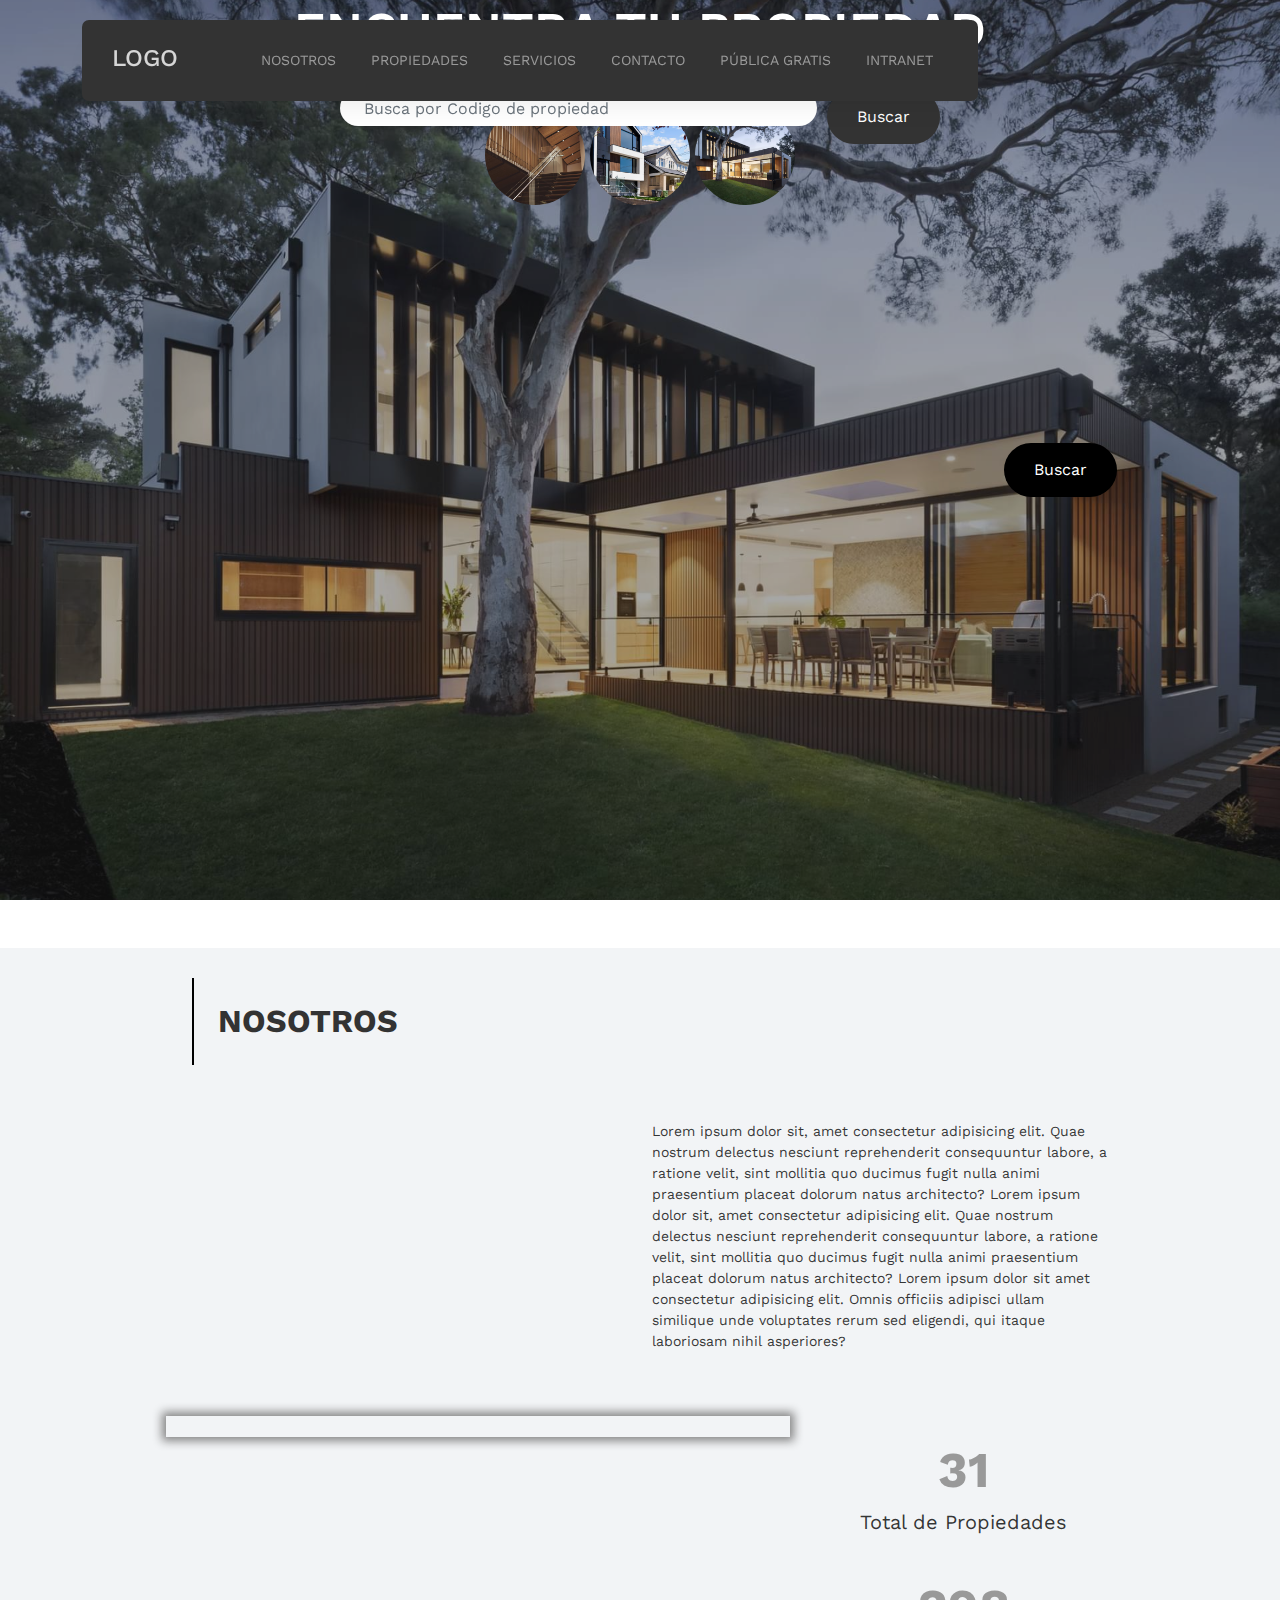
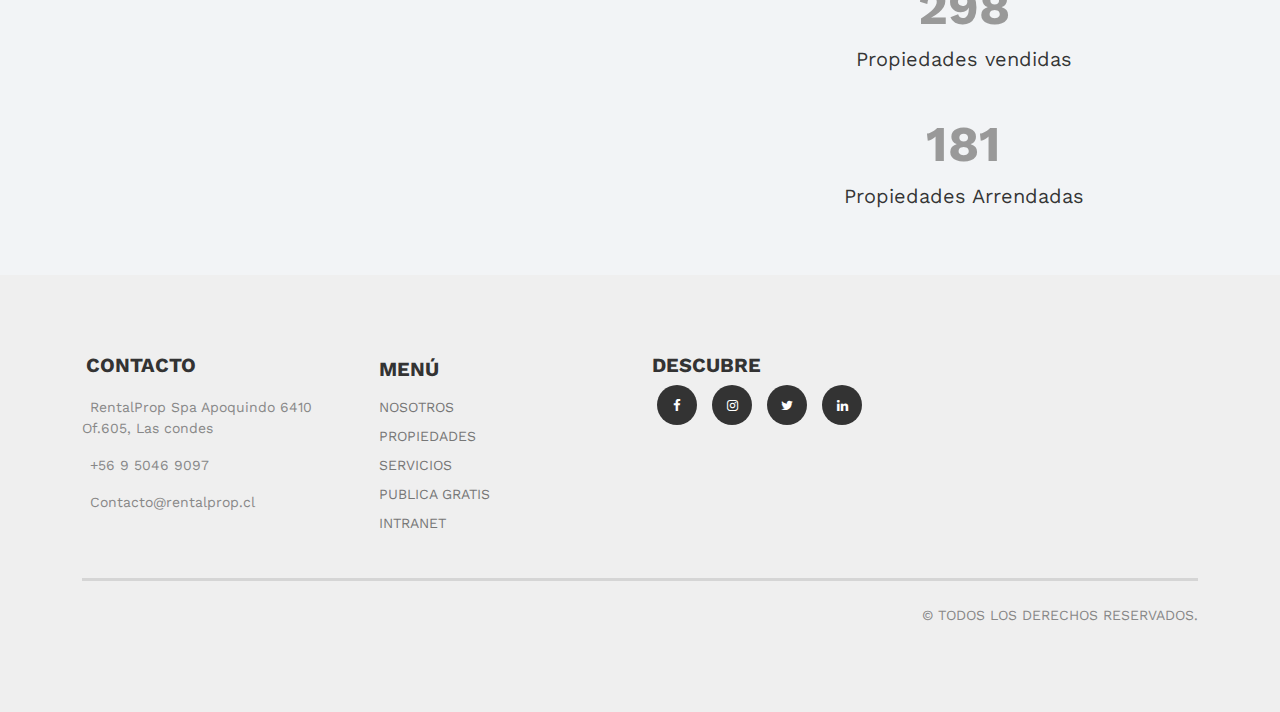
==== commit 95d69bd8: "feat: add search with id property in index" ====
--- a/index.html
+++ b/index.html
@@ -87,11 +87,13 @@
 			<div class="row justify-content-center align-items-center">
 				<div class="col-lg-9 text-center">
 					<h1 class="heading" data-aos="fade-up" style="font-size: 50px;">ENCUENTRA TU PROPIEDAD</h1>
-					<form action="#" class="narrow-w form-search d-flex align-items-stretch mb-3" data-aos="fade-up" data-aos-delay="200">
-						<input type="text" class="form-control px-4 " style="background-color: white;" placeholder="Busca por tipo de propiedad">
+					<form method="POST" id="form-searchId" class="narrow-w form-search d-flex align-items-stretch mb-3" data-aos="fade-up" data-aos-delay="200">
+						<input id="form-idProperty" type="text" class="form-control px-4 " style="background-color: white;" placeholder="Busca por Codigo de propiedad">
 						<button type="submit" class="btn btn-primary" style="background-color: #333;">Buscar</button>
 					</form>
-				</div>
+					<div class="alert visually-hidden" role="alert"></div>
+				</div>
+				
 			</div>
 		</div>
 
@@ -121,7 +123,7 @@
 		<div class="container  p-lg-5 " style="padding-top: 0 !important;padding-bottom: 0 !important;box-shadow:  0px 10px 13px -7px #000000, 0px -10px 13px -7px #000000;">
 			<div class="row m-lg-5 " >
 				<div class="col-lg-2 text-center p-2" >
-					<div class="section p-5 mt-4 " style="border-right: 1px solid black;" id="operationType">
+					<div class="section p-5 mt-4 " style="border-right: 1px solid black;" id="operationTypeRadio">
 						<div class="form-check mb-4">
 							<input class="form-check-input " type="radio" name="flexRadioDefault" id="flexRadioDefault1" id="operationType-venta" value="venta">
 							<label class="form-check-label " for="flexRadioDefault1">
@@ -521,6 +523,7 @@
 	<script type="module" src="js/utils/filterOnSubmitIndex.js"></script>
 	<script type="module" src="js/utils/filterOnSubmit.js"></script>
 	<script type="module" src="js/utils/getSelects.js"></script>
+	<script type="module" src="js/prop_searchId.js"></script>
 
 
 
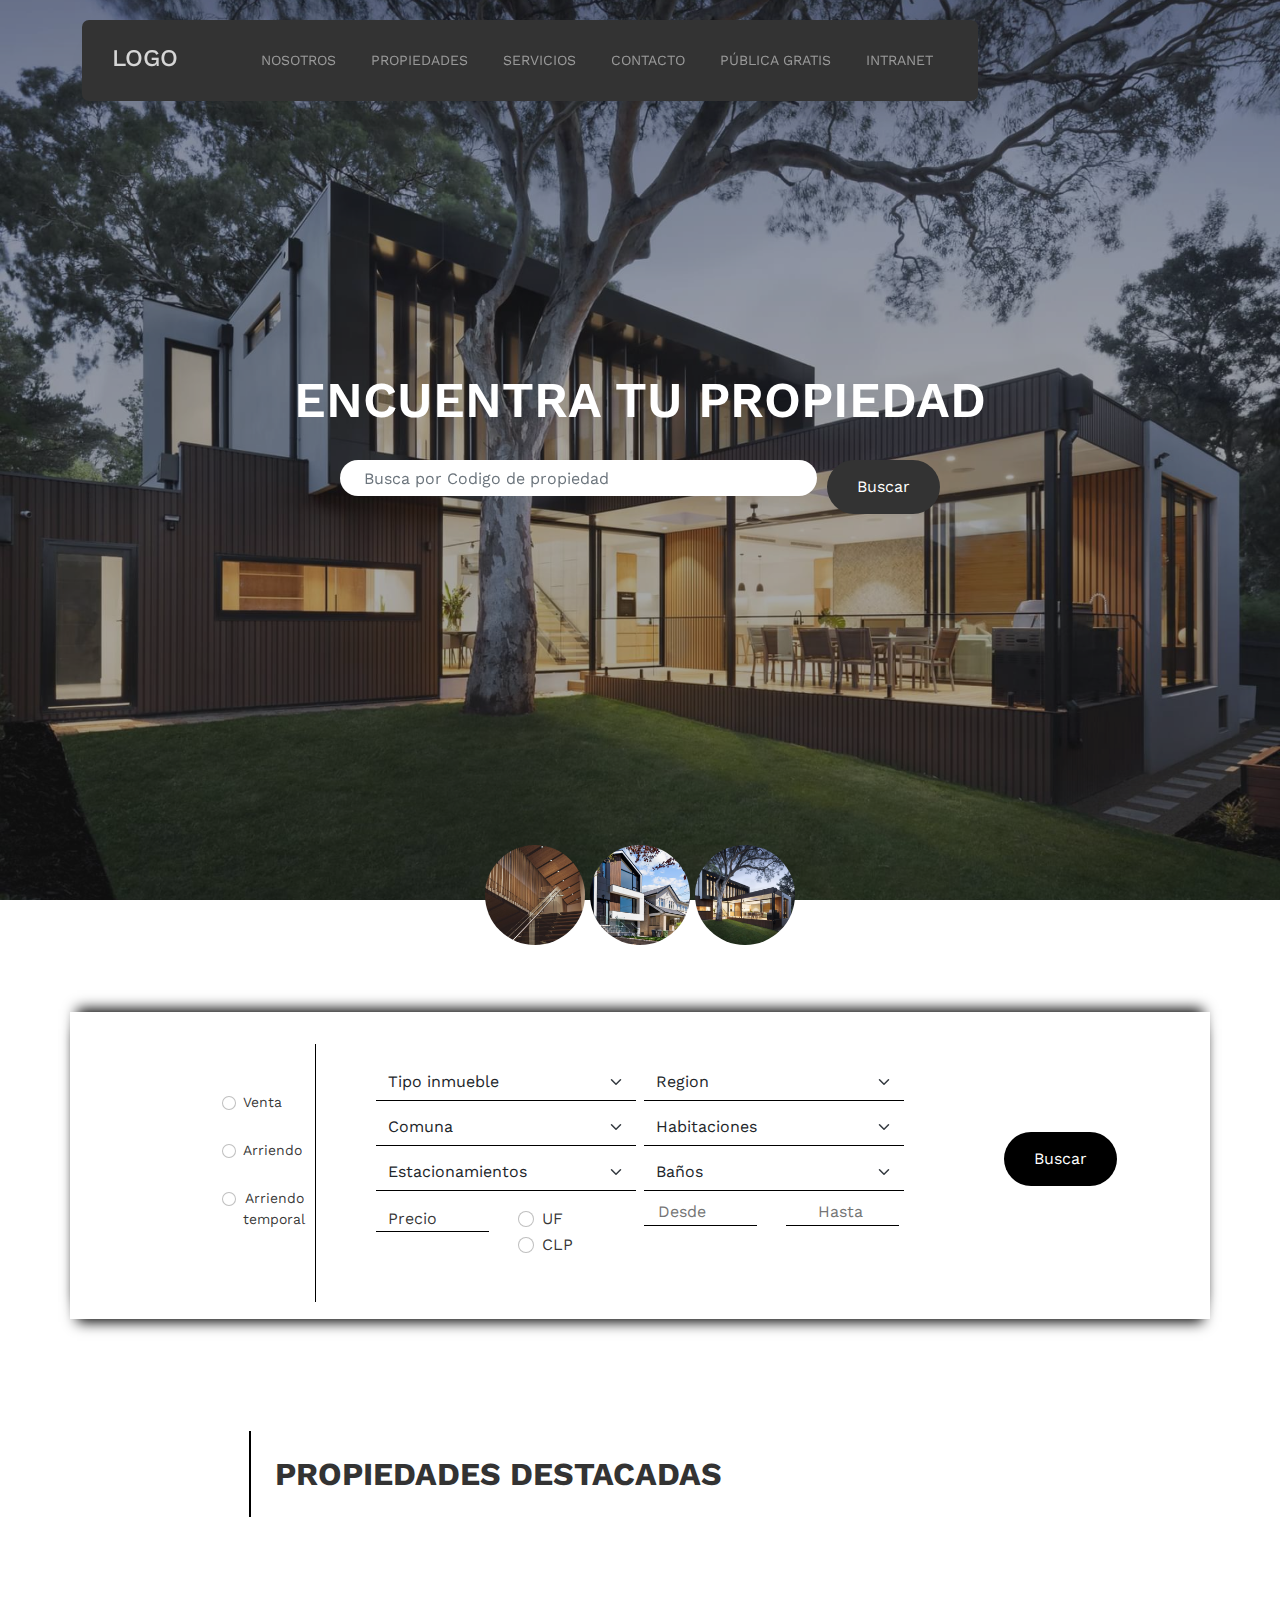
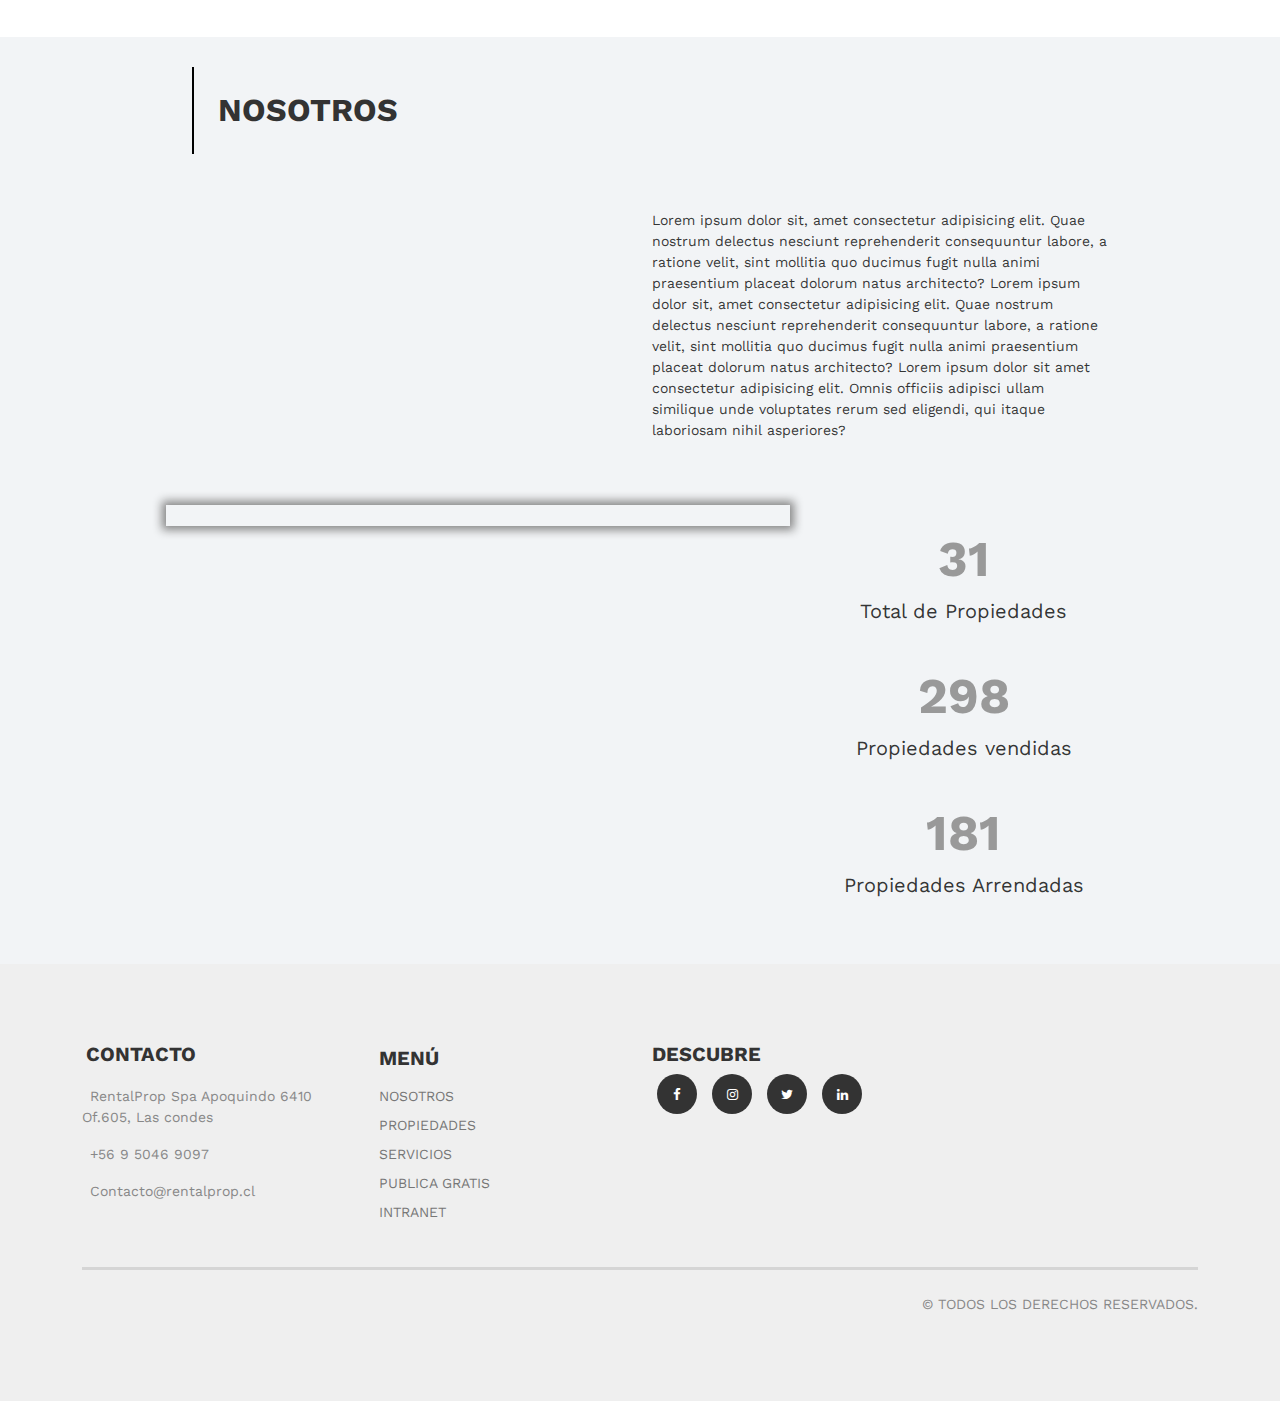
==== commit 4a68e927: "Merge pull request #17 from sawiwi/filterIndexToProperties" ====
--- a/index.html
+++ b/index.html
@@ -89,7 +89,7 @@
 					<h1 class="heading" data-aos="fade-up" style="font-size: 50px;">ENCUENTRA TU PROPIEDAD</h1>
 					<form method="POST" id="form-searchId" class="narrow-w form-search d-flex align-items-stretch mb-3" data-aos="fade-up" data-aos-delay="200">
 						<input id="form-idProperty" type="text" class="form-control px-4 " style="background-color: white;" placeholder="Busca por Codigo de propiedad">
-						<button type="submit" class="btn btn-primary" style="background-color: #333;">Buscar</button>
+						<button type="submit" id="buscarId" class="btn btn-primary" style="background-color: #333;">Buscar</button>
 					</form>
 					<div class="alert visually-hidden" role="alert"></div>
 				</div>
@@ -207,11 +207,11 @@
 								</div>
 								<div class="col-6">
 									<div class="form-check form-check-inline">
-										<input class="form-check-input" type="radio" name="inlineRadioOptions" id="inlineRadio1" value="option1">
+										<input class="form-check-input" type="radio" name="inlineRadioOptions" id="inlineRadio1" value="uf">
 										<label class="form-check-label" for="inlineRadio1">UF</label>
 									</div>
 									<div class="form-check form-check-inline">
-										<input class="form-check-input" type="radio" name="inlineRadioOptions" id="inlineRadio2" value="option2">
+										<input class="form-check-input" type="radio" name="inlineRadioOptions" id="inlineRadio2" value="clp">
 										<label class="form-check-label" for="inlineRadio2">CLP</label>
 									</div>
 								</div>
@@ -520,8 +520,9 @@
 	<script src="https://cdn.jsdelivr.net/npm/axios/dist/axios.min.js"></script>
 	<script type="module" src="js/prop_destacada.js"></script>
 	<script type="module" src="js/count-cant-prop.js"></script>
-	<script type="module" src="js/utils/filterOnSubmitIndex.js"></script>
-	<script type="module" src="js/utils/filterOnSubmit.js"></script>
+	<script type="module" src="js/utils/pruebasFiltro.js"></script>
+	<!-- <script type="module" src="js/utils/filterOnSubmitIndex.js"></script> -->
+	<!-- <script type="module" src="js/utils/filterOnSubmit.js"></script> -->
 	<script type="module" src="js/utils/getSelects.js"></script>
 	<script type="module" src="js/prop_searchId.js"></script>
 
--- a/css/style.css
+++ b/css/style.css
@@ -1,5 +1,17 @@
 
 :root {
+/* Colores variables */
+  --color-primary: #000000;
+  --color-secundary: #ffffff;
+  --color-info: #3d3d3d;
+  --color-success: #58fa00;
+
+  /* Colores variables opacity*/
+  --color-primary-opacity: #000000d5;
+  --color-secundary-opacity: #ffffffd5;
+  --color-info-opacity: #0093cdd5;
+  --color-success-opacity: #58fa00d5;
+
   --bs-blue: #0d6efd;
   --bs-indigo: #6610f2;
   --bs-purple: #6f42c1;
@@ -9722,9 +9734,9 @@
       bottom: 0;
       top: 0;
       z-index: 1; }
-  /*.hero, .hero > .container > .row {
+  .hero, .hero > .container > .row {
     height: 100vh;
-    min-height: 600px; } */
+    min-height: 600px; }
   .hero.page-inner, .hero.page-inner > .container > .row {
     height: 70vh;
     min-height: 300px; }
@@ -10403,9 +10415,11 @@
 
 
 .tarjerta {
-
   box-shadow: 0px 0px 15px 5px #757575;
-
+  transition: all ease 0.2s;
+}
+.tarjerta:hover {
+  transform: translateY(-1rem) scale(1.03);
 }
 
 
@@ -10579,4 +10593,47 @@
   height: 45vh !important;
   border-radius: 5px !important;
 
+}
+
+.auto-height{
+  height: auto !important;
+}
+
+.btn-custom {
+  background-color: #000;
+  padding: 0.4rem 1.3rem;
+  color: white;
+  border-radius: 99999px;
+  border: 1px #000 solid;
+}
+
+.btn-custom:hover {
+  background-color: #fff;
+  color: black;
+}
+ 
+
+.pagination-style li button{
+  background: rgba(0, 32, 74, 0.1);
+  border-radius: 50% !important;
+  width: 40px;
+  height: 40px;
+  font-size: 1.5rem;
+  padding: 0 !important;
+  text-align: center;
+  margin: 0 0.3rem !important;
+  color: #000;
+}
+
+.pagination-style li button:hover{
+  background: rgba(0, 0, 0, 0.25);
+}
+
+.pagination-style li a{
+  background: rgba(0, 32, 74, 0.1);
+  border-radius: 9999px !important;
+  width: 7rem;
+  height: 40px;
+  text-align: center;
+  font-size: 1.2rem;
 }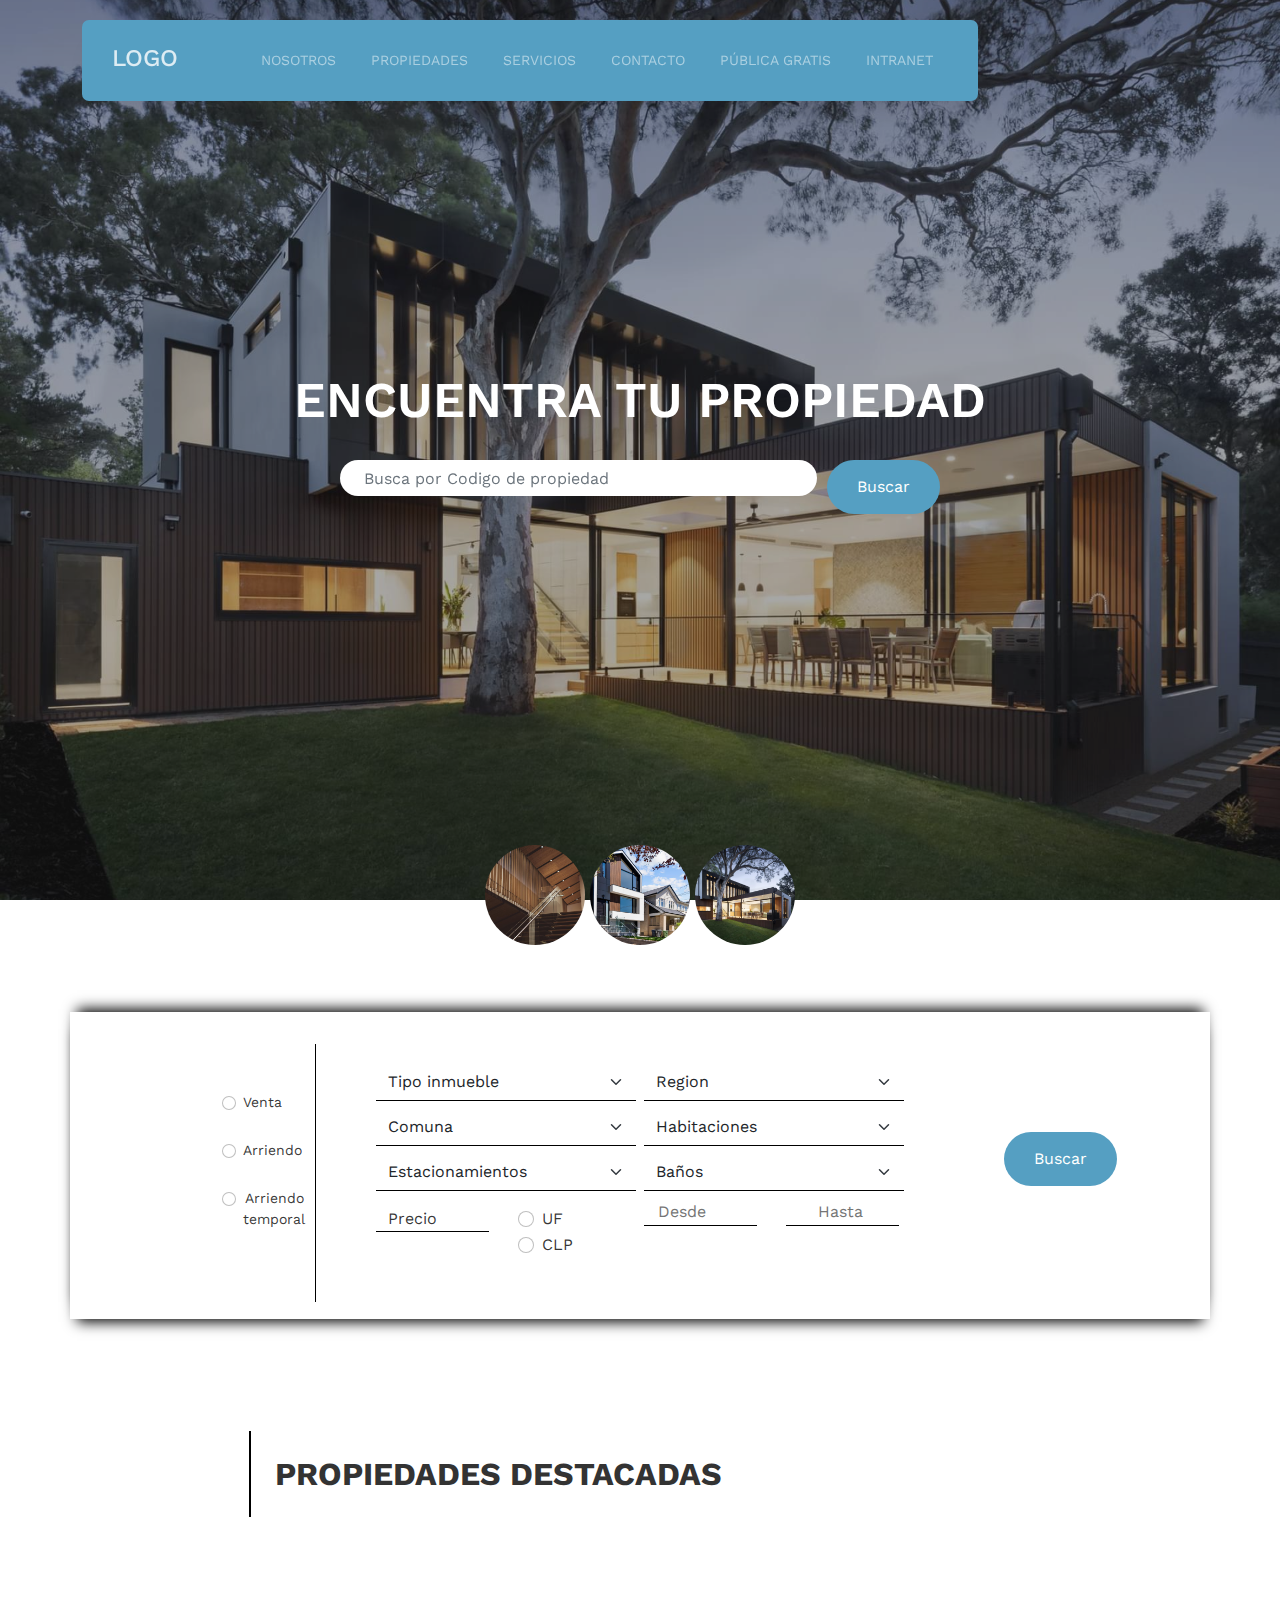
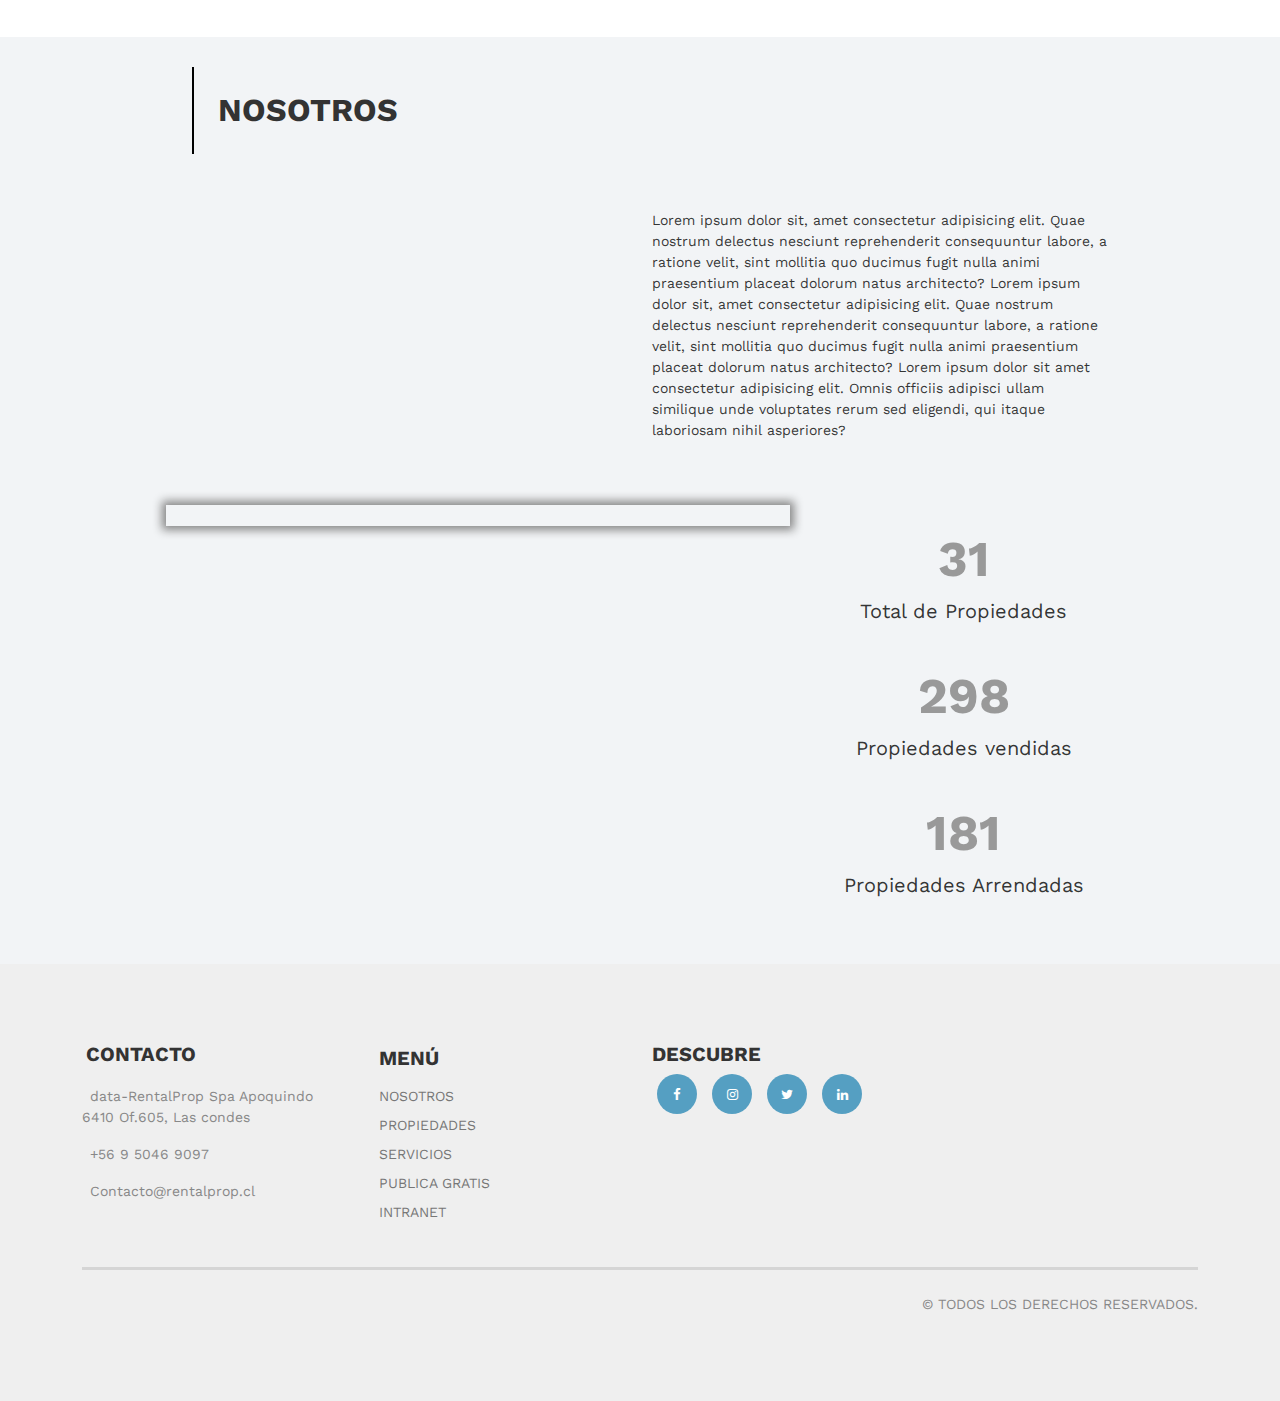
==== commit ae669c0a: "feat: add footer info in data" ====
--- a/index.html
+++ b/index.html
@@ -423,7 +423,7 @@
 <div class="site-footer" ><!--style="background-color:#3c3b3b ;"-->
 	<div class="container">
 		<div class="row ">
-			<div class="col-lg-3">
+			<div id="contact-footer" class="col-lg-3">
 					<div class="widget">
 						<h3 class="p-1 pt-2">Contacto</h3>
 						<div class="row pt-2">
@@ -468,7 +468,7 @@
 				<h3 style="font-size: 20px;
 				font-weight: 700;
 				text-transform: uppercase;">Descubre</h3>
-				<ul class="list-unstyled social  ">
+				<ul class="list-unstyled social  " id="social-footer">
 					<li><a href="#"><span class="icon-facebook  text-white"></span></a></li>
 					<li><a href="#"><span class="icon-instagram text-white"></span></a></li>
 					<li><a href="#"><span class="icon-twitter   text-white"></span></a></li>
@@ -525,6 +525,7 @@
 	<!-- <script type="module" src="js/utils/filterOnSubmit.js"></script> -->
 	<script type="module" src="js/utils/getSelects.js"></script>
 	<script type="module" src="js/prop_searchId.js"></script>
+	<script type="module" src="js/Data/FooterInfo.js"></script>
 
 
 
--- a/css/style.css
+++ b/css/style.css
@@ -1,8 +1,8 @@
 
 :root {
 /* Colores variables */
-  --color-primary: #000000;
-  --color-secundary: #ffffff;
+  --color-primary: #559fc2;
+  --color-secundary: #5da87a;
   --color-info: #3d3d3d;
   --color-success: #58fa00;
 
@@ -9709,7 +9709,7 @@
   transform: translate(-50%, -50%); }
 
 .menu-bg-wrap {
-  background-color: #333;
+  background-color: var(--color-primary);
   padding: 20px 30px;
   position: fixed;
   width: 70%;
@@ -9769,7 +9769,7 @@
   .hero .form-search .form-control {
     margin-right: 10px; }
   .hero .form-search .btn {
-    background-color: #005555;
+    background-color: var(--color-primary) !important;
     padding-left: 30px;
     padding-right: 30px;
     color: #fff; }
@@ -9835,6 +9835,7 @@
     z-index: 2; }
 
 .btn {
+  background-color: var(--color-primary) !important;
   text-decoration: none !important;
   border-radius: 30px;
   padding-top: 15px;
@@ -10403,7 +10404,7 @@
       width: 40px;
       height: 40px;
       position: relative;
-      background-color: #333;;
+      background-color: var(--color-primary);
       border-radius: 50px;
       margin-left: 5px;
       margin-right: 5px;
@@ -10600,11 +10601,11 @@
 }
 
 .btn-custom {
-  background-color: #000;
+  background-color: var(--color-primary);
   padding: 0.4rem 1.3rem;
   color: white;
   border-radius: 99999px;
-  border: 1px #000 solid;
+  border: 1px var(--color-primary) solid;
 }
 
 .btn-custom:hover {
@@ -10636,4 +10637,8 @@
   height: 40px;
   text-align: center;
   font-size: 1.2rem;
+}
+
+.color-bg-custom{
+  background-color: var(--color-secundary) !important;
 }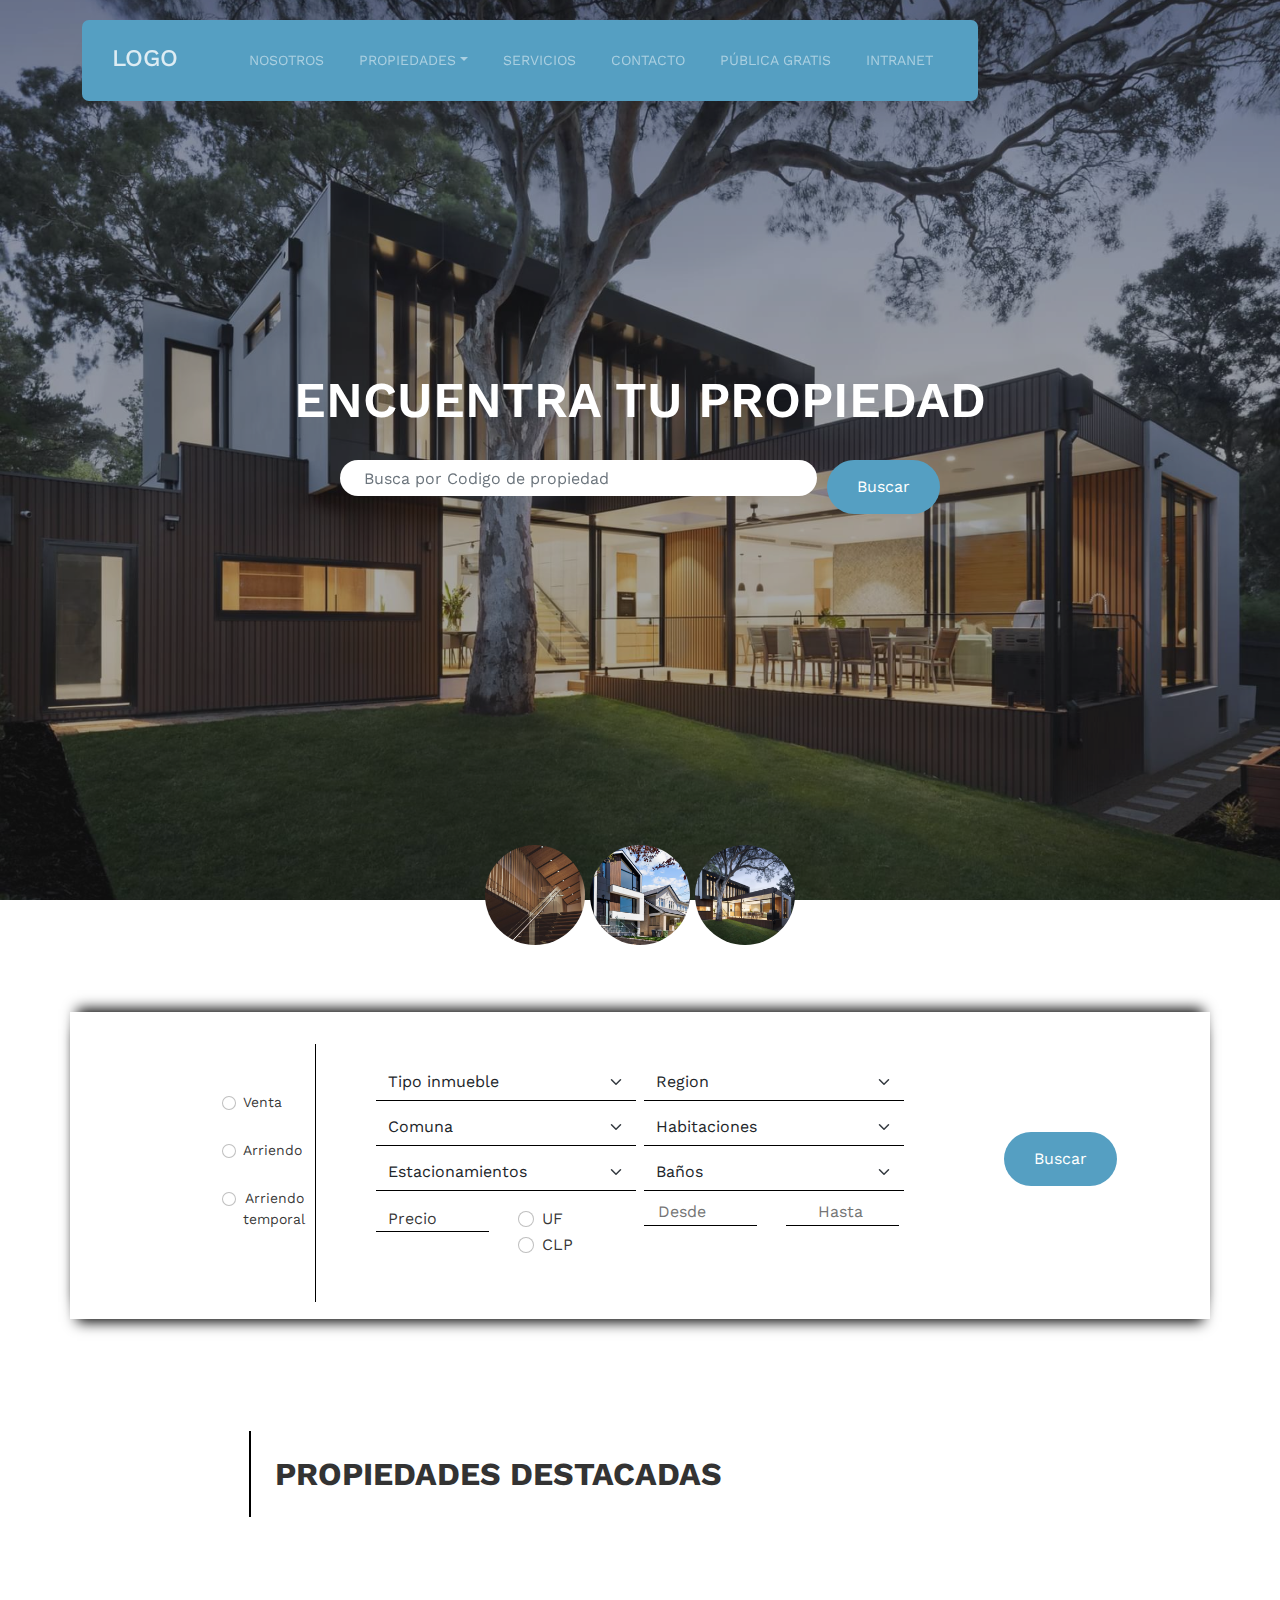
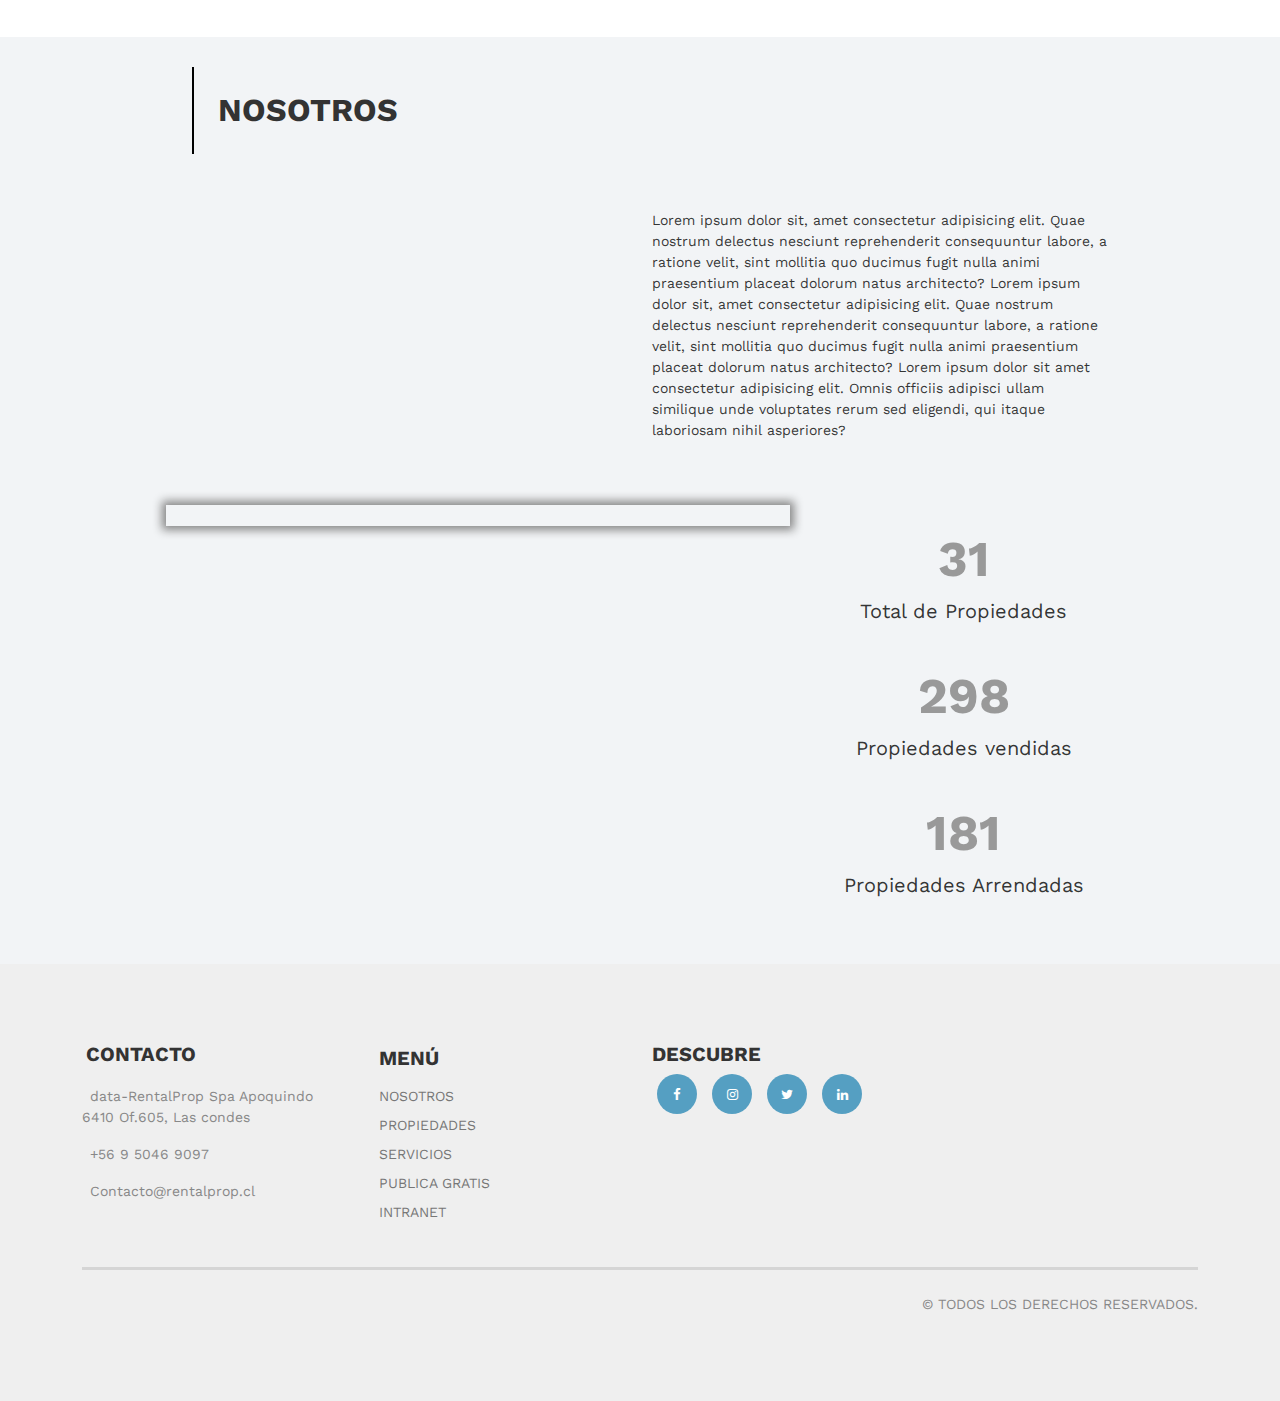
==== commit bd9b5e75: "feat: new button dropdown to menu and new files properties sales & lease" ====
--- a/index.html
+++ b/index.html
@@ -25,9 +25,9 @@
 	
 	<script src="https://kit.fontawesome.com/e280fd1d3f.js" crossorigin="anonymous"></script>
 
-    <link href="https://cdn.jsdelivr.net/npm/@splidejs/splide@4.1.4/dist/css/splide.min.css" rel="stylesheet">
-
-	<title>avanzada 1</title>
+  <link href="https://cdn.jsdelivr.net/npm/@splidejs/splide@4.1.4/dist/css/splide.min.css" rel="stylesheet">
+
+	<title>Inicio - Página A1</title>
 </head>
 <body>
  
@@ -51,13 +51,24 @@
 
 					<ul class="js-clone-nav d-none d-lg-inline-block text-start site-menu float-end">
 						<li class=""><a href="#id_nosotros">NOSOTROS</a></li>
-						<li class="">
-							<a href="properties.html">PROPIEDADES</a>
+						<li class="nav-item dropdown">
+							<a class="nav-link dropdown-toggle" data-bs-toggle="dropdown" href="#" role="button" aria-expanded="false">PROPIEDADES</a>
+							<ul class="dropdown-menu">
+								<li>
+									<a class="dropdown-item" href="properties.html">PROPIEDADES</a>
+								</li>
+								<li>
+									<a class="dropdown-item" href="properties-sale.html">PROPIEDADES VENDIDAS</a>
+								</li>
+								<li>
+									<a class="dropdown-item" href="properties-lease.html">PROPIEDADES ARRENDADAS</a>
+								</li>
+							</ul>
 						</li>
 						<li><a href="services.html">SERVICIOS</a></li>
 						<li><a href="contact.html">CONTACTO</a></li>
 						<li><a href="">PÚBLICA GRATIS</a></li>
-						<li><a href="intranet.html">INTRANET</a></li>
+						<li><a href="https://accion.panal.house/" target="_blank">INTRANET</a></li>
 
 					</ul>
 
@@ -157,12 +168,12 @@
 							</select>
 						</div>
 						<div class="col-lg-6 p-1">
-							<select class="form-select bornone" id="region" aria-label="Default select example">
+							<select class="form-select bornone" id="regionTextId" aria-label="Default select example">
 								<option value="0" selected>Region</option>
 							</select>
 						</div>
 						<div class="col-lg-6 p-1">
-							<select class="form-select  bornone" id="commune" aria-label="Default select example">
+							<select class="form-select  bornone" id="communeTextId" aria-label="Default select example">
 								<option value="" selected>Comuna</option>	
 							</select>
 						</div>
@@ -459,7 +470,7 @@
 						<li style="text-decoration: none;"><a class="p-1" href="properties.html">PROPIEDADES</a></li>
 						<li style="text-decoration: none;"><a class="p-1" href="services.html">SERVICIOS</a></li>
 						<li style="text-decoration: none;"><a class="p-1" href="">PUBLICA GRATIS</a></li>
-						<li style="text-decoration: none;"><a class="p-1" href="intranet.html">INTRANET</a></li>
+						<li style="text-decoration: none;"><a class="p-1" href="https://accion.panal.house/" target="_blank">INTRANET</a></li>
 
 					</ul>
 				</div> <!-- /.widget -->
@@ -469,10 +480,10 @@
 				font-weight: 700;
 				text-transform: uppercase;">Descubre</h3>
 				<ul class="list-unstyled social  " id="social-footer">
-					<li><a href="#"><span class="icon-facebook  text-white"></span></a></li>
-					<li><a href="#"><span class="icon-instagram text-white"></span></a></li>
-					<li><a href="#"><span class="icon-twitter   text-white"></span></a></li>
-					<li><a href="#"><span class="icon-linkedin  text-white"></span></a></li>
+					<li><a href="#" target="_blank"><span class="icon-facebook  text-white"></span></a></li>
+					<li><a href="#" target="_blank"><span class="icon-instagram text-white"></span></a></li>
+					<li><a href="#" target="_blank"><span class="icon-twitter   text-white"></span></a></li>
+					<li><a href="#" target="_blank"><span class="icon-linkedin  text-white"></span></a></li>
 
 				</ul>
 			</div>
@@ -517,18 +528,29 @@
     <script src="js/counter.js"></script>
     <script src="js/custom.js"></script>
 
-	<script src="https://cdn.jsdelivr.net/npm/axios/dist/axios.min.js"></script>
-	<script type="module" src="js/prop_destacada.js"></script>
-	<script type="module" src="js/count-cant-prop.js"></script>
-	<script type="module" src="js/utils/pruebasFiltro.js"></script>
-	<!-- <script type="module" src="js/utils/filterOnSubmitIndex.js"></script> -->
-	<!-- <script type="module" src="js/utils/filterOnSubmit.js"></script> -->
-	<script type="module" src="js/utils/getSelects.js"></script>
-	<script type="module" src="js/prop_searchId.js"></script>
-	<script type="module" src="js/Data/FooterInfo.js"></script>
-
-
-
+		<!-- Axios -->
+		<script src="https://cdn.jsdelivr.net/npm/axios/dist/axios.min.js"></script>
+		
+		<!-- <script type="module" src="js/count-cant-prop.js"></script> -->
+		<!-- <script type="module" src="js/utils/pruebasFiltro.js"></script> -->
+		<!-- <script type="module" src="js/utils/filterOnSubmitIndex.js"></script> -->
+		<!-- <script type="module" src="js/utils/filterOnSubmit.js"></script> -->
+	
+	
+	
+
+		<!-- Api - Propiedades Destacada-->
+		<script type="module" src="js/pages/prop_destacada.js"></script>
+
+		<!-- Filtro buscar por ID -->
+		<script type="module" src="js/pages/prop_searchId.js"></script>
+
+		<!-- Filtros hacia propiedades -->
+		<script type="module" src="js/utils/getSelects.js"></script>
+		<script type="module" src="js/utils/filterIndex.js"></script>
+
+		<!-- Data -->
+		<script type="module" src="js/Data/FooterInfo.js"></script>
 
   </body>
   </html>
--- a/css/style.css
+++ b/css/style.css
@@ -10543,15 +10543,19 @@
 
 .text-transform{
   display: -webkit-box !important;
-  -webkit-line-clamp: 1;
+  /* -webkit-line-clamp: 1; */
   -webkit-box-orient: vertical;
   overflow: hidden;
   transform: translateY(2%);
   transition: transform 8.8s ease-in;
+  height: 2.375rem;
+  transition: height 1s ease  !important;
+
 }
 
 .text-transform:hover{
   display: block !important;
+  height: 21.875rem;
 }
 
 .text-title-transform{
@@ -10641,4 +10645,9 @@
 
 .color-bg-custom{
   background-color: var(--color-secundary) !important;
+}
+
+.initialMap {
+  height: 0 !important;
+  overflow: hidden;
 }